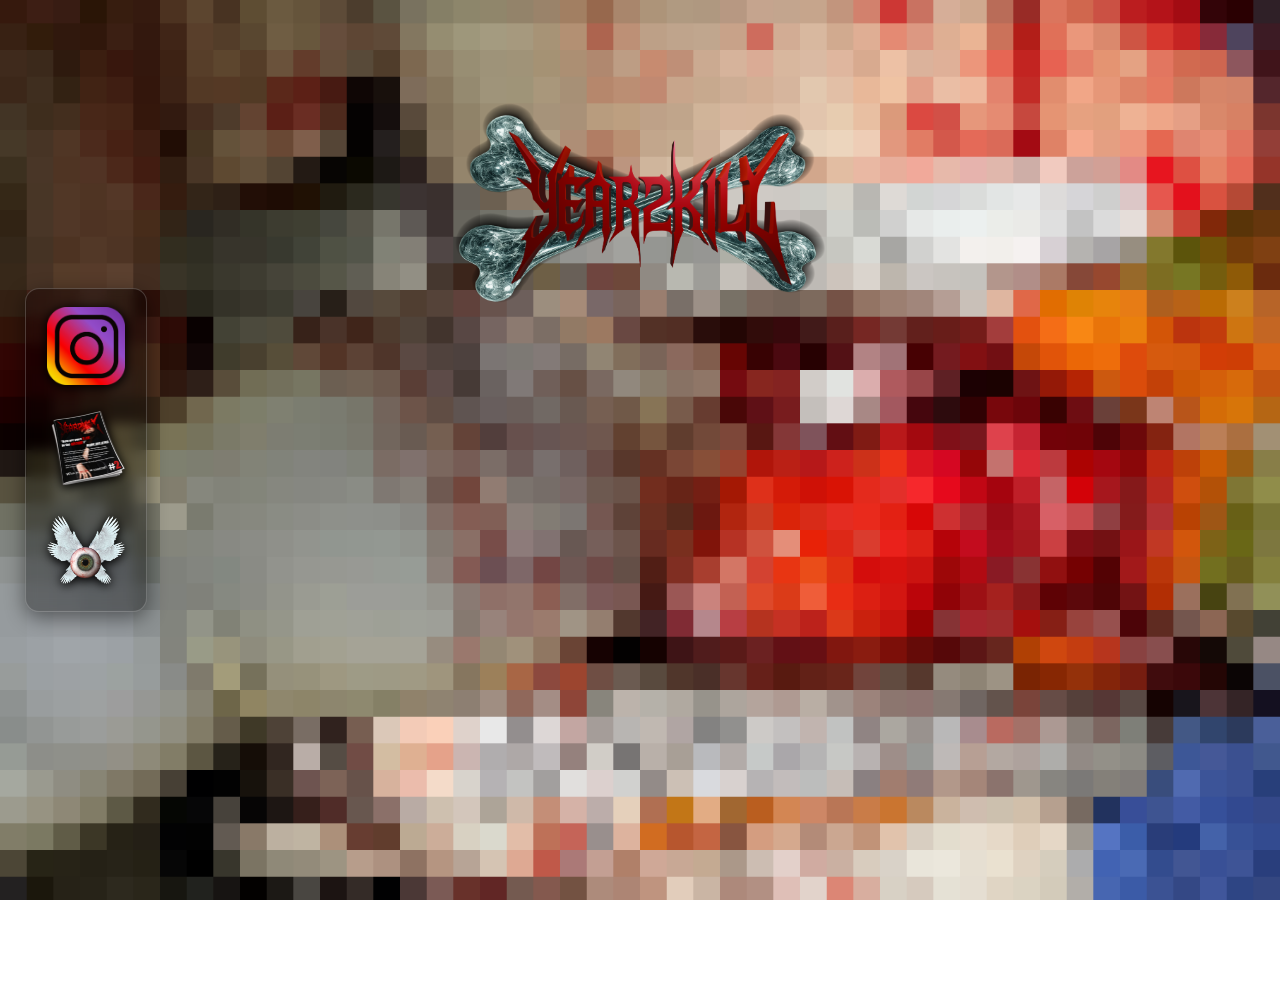
==== index.html @ 413114f6 "Update index.html code edits, forgot to capitalize :P" ====
<!DOCTYPE html>
<html lang="en">
<head>
<meta charset="UTF-8">
<title>YEAR2KILL</title>

<style>
  /* --- RESET / BASE --- */
  html, body {
    margin: 0;
    padding: 0;
    height: 100%;
  }

  body {
    background: url("Gore.png") no-repeat center center fixed;
    background-size: cover;
    overflow: hidden;
  }

  /* --- FLOATING LOGO --- */
  @keyframes float {
    0%   { transform: translateY(0px); }
    50%  { transform: translateY(-15px); }
    100% { transform: translateY(0px); }
  }

  .logo {
    width: 520px;
    max-width: 85%;
    height: auto;
    animation: float 3s ease-in-out infinite;
    cursor: pointer;
    display: block;
    margin: 0 auto;
  }

  /* --- MAIN LAYOUT --- */
  .container {
    height: 100%;
    display: flex;
    justify-content: center;
    padding-top: 10vh;
    text-align: center;
  }


  /* =====================================================
     SIDEBAR
     ===================================================== */

  .sidebar {
    position: fixed;

    /* POSITION */
    left: 25px;
    top: 50%;
    transform: translateY(-50%);

    /* SIZE / SPACING */
    width: 100px;
    padding: 18px 10px;

    /* TRANSPARENT PANEL */
    background: rgba(0, 0, 0, 0.35);

    /* GLASS EFFECT */
    backdrop-filter: blur(6px);
    -webkit-backdrop-filter: blur(6px);

    /* SIMPLE BORDER */
    border: 1px solid rgba(255, 255, 255, 0.20);

    /* SLIGHTLY ROUNDED */
    border-radius: 14px;

    /* SHADOW */
    box-shadow: 0 6px 20px rgba(0, 0, 0, 0.45);

    z-index: 10;
  }


  /* --- ICON CONTAINER --- */
  .nav {
    display: flex;
    flex-direction: column;
    align-items: center;
    gap: 20px;
  }


  /* --- ICONS --- */
  .nav a {
    display: block;
  }

  .nav a img {
    width: 78px;
    height: 78px;
    object-fit: contain;

    filter:
      drop-shadow(0 2px 4px rgba(0,0,0,0.85))
      drop-shadow(0 0 6px rgba(0,0,0,0.5));

    transition:
      transform 0.2s ease,
      filter 0.2s ease;
  }


  /* --- HOVER --- */
  .nav a img:hover {
    transform: scale(1.10);

    filter:
      drop-shadow(0 3px 6px rgba(0,0,0,0.9))
      drop-shadow(0 0 8px rgba(255,255,255,0.25));
  }


  /* --- MOBILE --- */
  @media (max-width: 700px) {

    .sidebar {
      left: 12px;
      width: 72px;
      padding: 12px 6px;
    }

    .nav {
      gap: 14px;
    }

    .nav a img {
      width: 58px;
      height: 58px;
    }

    .logo {
      width: 430px;
    }
  }

</style>
</head>


<body>

  <!-- LEFT SIDEBAR -->
  <div class="sidebar">

    <div class="nav">

      <a href="https://instagram.com/year2kill.chi">
        <img src="instagram.png" alt="Instagram">
      </a>

      <a href="http://year2kill.github.io/year2kill2026">
        <img src="Y2K2.png" alt="YEAR2KILL Archive">
      </a>

      <a href="sarafim.html">
        <img src="Sarafim.png" alt="SARAFIM">
      </a>

    </div>

  </div>


  <!-- MAIN PAGE -->
  <div class="container">

    <div>

      <!-- YEAR2KILL LOGO -->
      <a href="index3.html">
        <img
          src="y2k2026.png"
          alt="YEAR2KILL"
          class="logo"
        >
      </a>

    </div>

  </div>

</body>
</html>
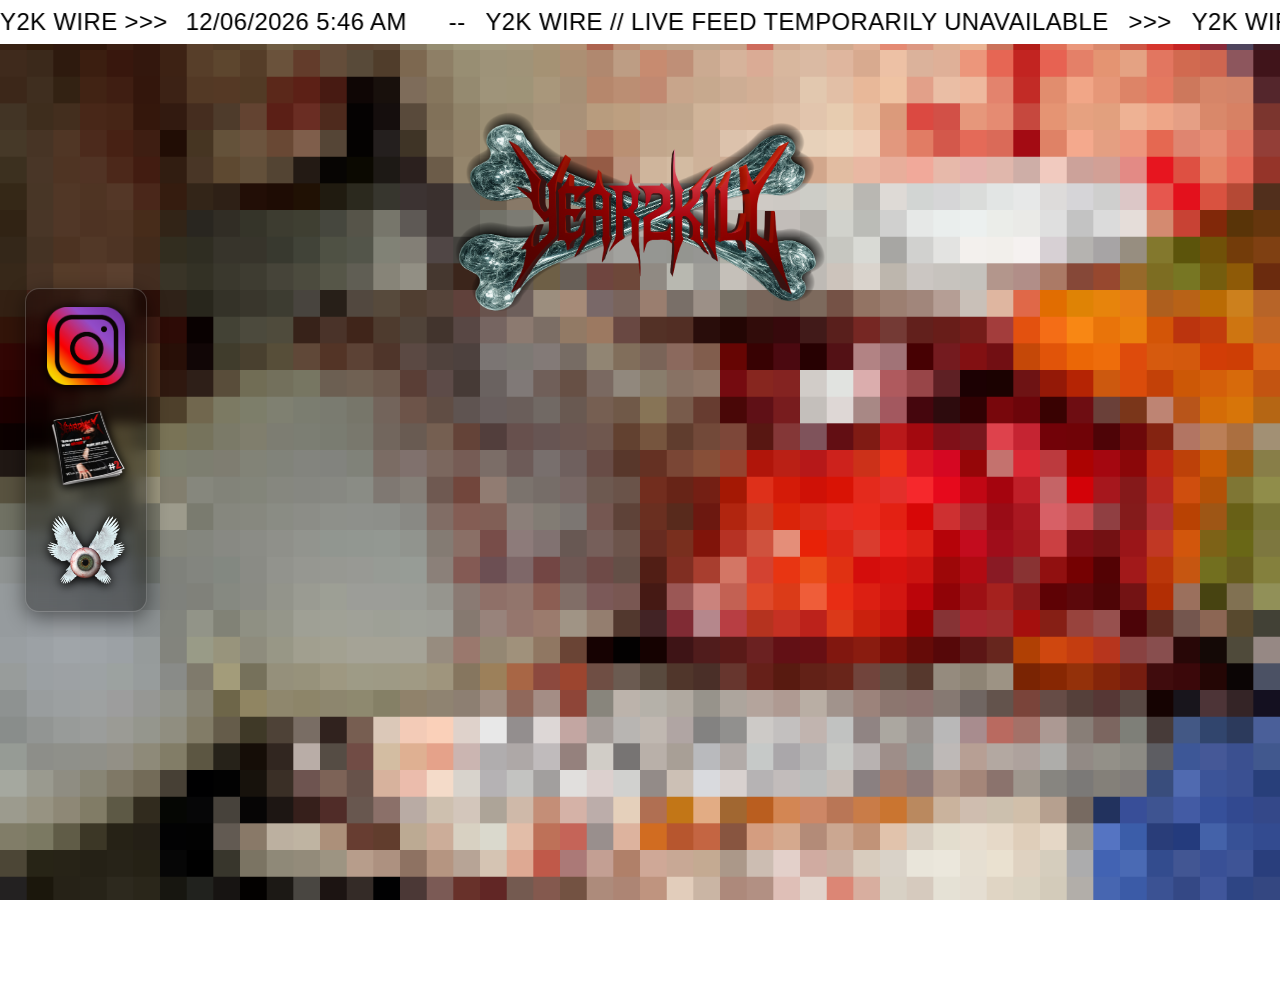
==== commit f6a5db05: "Integrate Y2K Wire into homepage" ====
--- a/index.html
+++ b/index.html
@@ -1,193 +1,20 @@
-<!DOCTYPE html>
-<html lang="en">
-<head>
-<meta charset="UTF-8">
-<title>YEAR2KILL</title>
-
-<style>
-  /* --- RESET / BASE --- */
-  html, body {
-    margin: 0;
-    padding: 0;
-    height: 100%;
-  }
-
-  body {
-    background: url("Gore.png") no-repeat center center fixed;
-    background-size: cover;
-    overflow: hidden;
-  }
-
-  /* --- FLOATING LOGO --- */
-  @keyframes float {
-    0%   { transform: translateY(0px); }
-    50%  { transform: translateY(-15px); }
-    100% { transform: translateY(0px); }
-  }
-
-  .logo {
-    width: 520px;
-    max-width: 85%;
-    height: auto;
-    animation: float 3s ease-in-out infinite;
-    cursor: pointer;
-    display: block;
-    margin: 0 auto;
-  }
-
-  /* --- MAIN LAYOUT --- */
-  .container {
-    height: 100%;
-    display: flex;
-    justify-content: center;
-    padding-top: 10vh;
-    text-align: center;
-  }
-
-
-  /* =====================================================
-     SIDEBAR
-     ===================================================== */
-
-  .sidebar {
-    position: fixed;
-
-    /* POSITION */
-    left: 25px;
-    top: 50%;
-    transform: translateY(-50%);
-
-    /* SIZE / SPACING */
-    width: 100px;
-    padding: 18px 10px;
-
-    /* TRANSPARENT PANEL */
-    background: rgba(0, 0, 0, 0.35);
-
-    /* GLASS EFFECT */
-    backdrop-filter: blur(6px);
-    -webkit-backdrop-filter: blur(6px);
-
-    /* SIMPLE BORDER */
-    border: 1px solid rgba(255, 255, 255, 0.20);
-
-    /* SLIGHTLY ROUNDED */
-    border-radius: 14px;
-
-    /* SHADOW */
-    box-shadow: 0 6px 20px rgba(0, 0, 0, 0.45);
-
-    z-index: 10;
-  }
-
-
-  /* --- ICON CONTAINER --- */
-  .nav {
-    display: flex;
-    flex-direction: column;
-    align-items: center;
-    gap: 20px;
-  }
-
-
-  /* --- ICONS --- */
-  .nav a {
-    display: block;
-  }
-
-  .nav a img {
-    width: 78px;
-    height: 78px;
-    object-fit: contain;
-
-    filter:
-      drop-shadow(0 2px 4px rgba(0,0,0,0.85))
-      drop-shadow(0 0 6px rgba(0,0,0,0.5));
-
-    transition:
-      transform 0.2s ease,
-      filter 0.2s ease;
-  }
-
-
-  /* --- HOVER --- */
-  .nav a img:hover {
-    transform: scale(1.10);
-
-    filter:
-      drop-shadow(0 3px 6px rgba(0,0,0,0.9))
-      drop-shadow(0 0 8px rgba(255,255,255,0.25));
-  }
-
-
-  /* --- MOBILE --- */
-  @media (max-width: 700px) {
-
-    .sidebar {
-      left: 12px;
-      width: 72px;
-      padding: 12px 6px;
-    }
-
-    .nav {
-      gap: 14px;
-    }
-
-    .nav a img {
-      width: 58px;
-      height: 58px;
-    }
-
-    .logo {
-      width: 430px;
-    }
-  }
-
-</style>
-</head>
-
-
-<body>
-
-  <!-- LEFT SIDEBAR -->
-  <div class="sidebar">
-
-    <div class="nav">
-
-      <a href="https://instagram.com/year2kill.chi">
-        <img src="instagram.png" alt="Instagram">
-      </a>
-
-      <a href="http://year2kill.github.io/year2kill2026">
-        <img src="Y2K2.png" alt="YEAR2KILL Archive">
-      </a>
-
-      <a href="sarafim.html">
-        <img src="Sarafim.png" alt="SARAFIM">
-      </a>
-
-    </div>
-
-  </div>
-
-
-  <!-- MAIN PAGE -->
-  <div class="container">
-
-    <div>
-
-      <!-- YEAR2KILL LOGO -->
-      <a href="index3.html">
-        <img
-          src="y2k2026.png"
-          alt="YEAR2KILL"
-          class="logo"
-        >
-      </a>
-
-    </div>
-
-  </div>
-
-</body>
-</html>
+<!DOCTYPE html>
+<html lang="en">
+<head>
+<meta charset="UTF-8">
+<meta name="viewport" content="width=device-width, initial-scale=1.0">
+<title>YEAR2KILL</title>
+<link rel="icon" type="image/png" href="Y2K2.png">
+<style>
+html,body{margin:0;padding:0;height:100%}body{background:url("Gore.png") no-repeat center center fixed;background-size:cover;overflow:hidden}.y2k-wire{position:fixed;top:0;left:0;width:100%;height:44px;background:#fff;overflow:hidden;white-space:nowrap;z-index:9999}.wire-track{height:100%;display:flex;align-items:center;width:max-content;will-change:transform;animation:wire-scroll 60s linear infinite}.wire-copy{display:inline-flex;align-items:center;flex-shrink:0}.wire-brand,.wire-time,.wire-story,.wire-separator{font-family:Impact,Haettenschweiler,"Arial Narrow Bold",sans-serif;font-size:24px;line-height:44px;color:#000;text-transform:uppercase;letter-spacing:.35px}.wire-brand{margin-right:18px}.wire-time{margin-right:22px}.wire-story{color:#000;text-decoration:none}.wire-story:hover,.wire-story:focus{text-decoration:underline}.wire-separator{margin:0 20px}@keyframes wire-scroll{from{transform:translateX(-50%)}to{transform:translateX(0)}}.y2k-wire:hover .wire-track{animation-play-state:paused}@keyframes float{0%{transform:translateY(0)}50%{transform:translateY(-15px)}100%{transform:translateY(0)}}.logo{width:520px;max-width:85%;height:auto;animation:float 3s ease-in-out infinite;cursor:pointer;display:block;margin:0 auto}.container{height:100%;display:flex;justify-content:center;padding-top:11vh;text-align:center}.sidebar{position:fixed;left:25px;top:50%;transform:translateY(-50%);width:100px;padding:18px 10px;background:rgba(0,0,0,.35);backdrop-filter:blur(6px);-webkit-backdrop-filter:blur(6px);border:1px solid rgba(255,255,255,.20);border-radius:14px;box-shadow:0 6px 20px rgba(0,0,0,.45);z-index:10}.nav{display:flex;flex-direction:column;align-items:center;gap:20px}.nav a{display:block}.nav a img{width:78px;height:78px;object-fit:contain;filter:drop-shadow(0 2px 4px rgba(0,0,0,.85)) drop-shadow(0 0 6px rgba(0,0,0,.5));transition:transform .2s ease,filter .2s ease}.nav a img:hover{transform:scale(1.10);filter:drop-shadow(0 3px 6px rgba(0,0,0,.9)) drop-shadow(0 0 8px rgba(255,255,255,.25))}@media(max-width:700px){.y2k-wire{height:38px}.wire-brand,.wire-time,.wire-story,.wire-separator{font-size:20px;line-height:38px}.wire-separator{margin:0 14px}.sidebar{left:12px;width:72px;padding:12px 6px}.nav{gap:14px}.nav a img{width:58px;height:58px}.logo{width:430px}}@media(prefers-reduced-motion:reduce){.wire-track,.logo{animation:none}}
+</style>
+</head>
+<body>
+<div class="y2k-wire" aria-label="Y2K Wire live news ticker"><div class="wire-track" id="wireTrack"></div></div>
+<div class="sidebar"><div class="nav"><a href="https://instagram.com/year2kill.chi" target="_blank" rel="noopener noreferrer"><img src="instagram.png" alt="Instagram"></a><a href="index.html"><img src="Y2K2.png" alt="YEAR2KILL Archive"></a><a href="sarafim.html"><img src="Sarafim.png" alt="SARAFIM"></a></div></div>
+<div class="container"><div><a href="index3.html"><img src="y2k2026.png" alt="YEAR2KILL" class="logo"></a></div></div>
+<script>
+const track=document.getElementById('wireTrack');let currentSignature='',pendingData=null;const OFFLINE={stories:[{headline:'Y2K WIRE // LIVE FEED TEMPORARILY UNAVAILABLE',url:'#',source:'YEAR2KILL'}]};function localDateTime(){const now=new Date();const date=new Intl.DateTimeFormat(undefined,{month:'2-digit',day:'2-digit',year:'numeric'}).format(now);const time=new Intl.DateTimeFormat(undefined,{hour:'numeric',minute:'2-digit'}).format(now);return `${date} ${time}`}function signature(data){return JSON.stringify((data.stories||[]).map(s=>[s.headline,s.url,s.published]))}function buildCopy(stories){const copy=document.createElement('div');copy.className='wire-copy';const brand=document.createElement('span');brand.className='wire-brand';brand.textContent='Y2K WIRE >>>';copy.appendChild(brand);const time=document.createElement('span');time.className='wire-time live-time';time.textContent=localDateTime();copy.appendChild(time);for(const story of stories){const sep=document.createElement('span');sep.className='wire-separator';sep.textContent='--';copy.appendChild(sep);const link=document.createElement('a');link.className='wire-story';link.textContent=story.headline;link.href=story.url||'#';if(story.url&&story.url!=='#'){link.target='_blank';link.rel='noopener noreferrer'}link.title=story.source||'Y2K WIRE';copy.appendChild(link)}const end=document.createElement('span');end.className='wire-separator';end.textContent='>>>';copy.appendChild(end);return copy}function updateClock(){document.querySelectorAll('.live-time').forEach(el=>el.textContent=localDateTime())}function adaptSpeed(){requestAnimationFrame(()=>{const copy=track.querySelector('.wire-copy');if(!copy)return;const pxPerSecond=window.innerWidth<=700?76:92;track.style.animationDuration=`${Math.max(40,copy.scrollWidth/pxPerSecond)}s`})}function render(data){const stories=(data.stories||[]).filter(s=>s&&s.headline).slice(0,100);if(!stories.length)stories.push(...OFFLINE.stories);track.replaceChildren(buildCopy(stories),buildCopy(stories));currentSignature=signature({stories});updateClock();adaptSpeed()}async function fetchWire(){const r=await fetch(`wire.json?v=${Date.now()}`,{cache:'no-store'});if(!r.ok)throw new Error(`wire.json ${r.status}`);return await r.json()}async function initialLoad(){try{render(await fetchWire())}catch(err){console.warn('Y2K WIRE:',err);render(OFFLINE)}}async function checkFreshFeed(){try{const data=await fetchWire();if(signature(data)!==currentSignature)pendingData=data}catch(err){console.warn('Y2K WIRE refresh:',err)}}track.addEventListener('animationiteration',()=>{if(pendingData){const next=pendingData;pendingData=null;render(next)}});window.addEventListener('resize',adaptSpeed);initialLoad();setInterval(updateClock,30000);setInterval(checkFreshFeed,10*60*1000);
+</script>
+</body>
+</html>
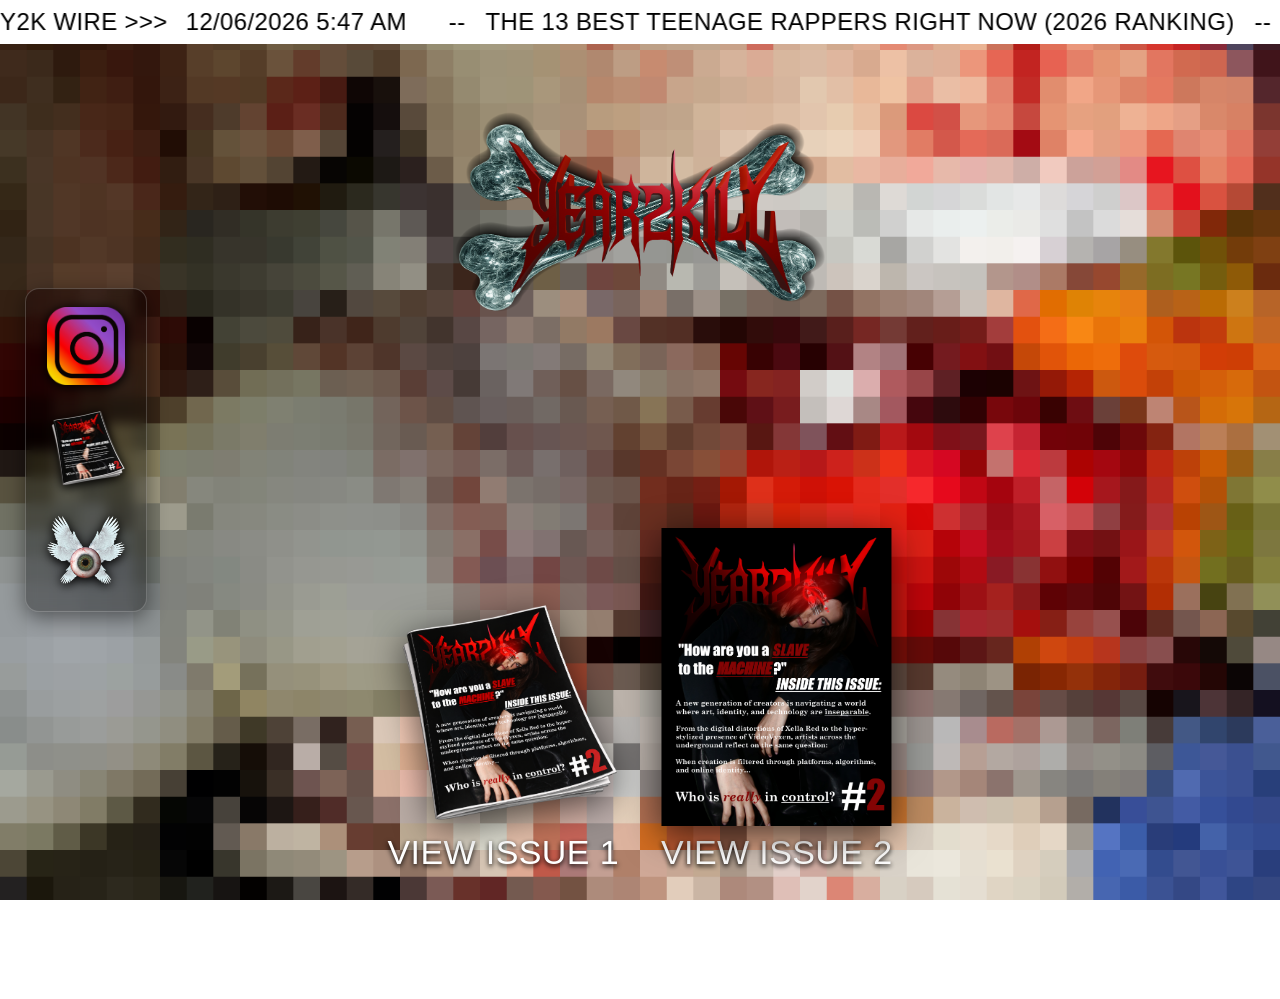
==== commit 58d489a2: "Add Issue 01 and Issue 02 previews without changing Y2K Wire" ====
--- a/index.html
+++ b/index.html
@@ -6,13 +6,17 @@
 <title>YEAR2KILL</title>
 <link rel="icon" type="image/png" href="Y2K2.png">
 <style>
-html,body{margin:0;padding:0;height:100%}body{background:url("Gore.png") no-repeat center center fixed;background-size:cover;overflow:hidden}.y2k-wire{position:fixed;top:0;left:0;width:100%;height:44px;background:#fff;overflow:hidden;white-space:nowrap;z-index:9999}.wire-track{height:100%;display:flex;align-items:center;width:max-content;will-change:transform;animation:wire-scroll 60s linear infinite}.wire-copy{display:inline-flex;align-items:center;flex-shrink:0}.wire-brand,.wire-time,.wire-story,.wire-separator{font-family:Impact,Haettenschweiler,"Arial Narrow Bold",sans-serif;font-size:24px;line-height:44px;color:#000;text-transform:uppercase;letter-spacing:.35px}.wire-brand{margin-right:18px}.wire-time{margin-right:22px}.wire-story{color:#000;text-decoration:none}.wire-story:hover,.wire-story:focus{text-decoration:underline}.wire-separator{margin:0 20px}@keyframes wire-scroll{from{transform:translateX(-50%)}to{transform:translateX(0)}}.y2k-wire:hover .wire-track{animation-play-state:paused}@keyframes float{0%{transform:translateY(0)}50%{transform:translateY(-15px)}100%{transform:translateY(0)}}.logo{width:520px;max-width:85%;height:auto;animation:float 3s ease-in-out infinite;cursor:pointer;display:block;margin:0 auto}.container{height:100%;display:flex;justify-content:center;padding-top:11vh;text-align:center}.sidebar{position:fixed;left:25px;top:50%;transform:translateY(-50%);width:100px;padding:18px 10px;background:rgba(0,0,0,.35);backdrop-filter:blur(6px);-webkit-backdrop-filter:blur(6px);border:1px solid rgba(255,255,255,.20);border-radius:14px;box-shadow:0 6px 20px rgba(0,0,0,.45);z-index:10}.nav{display:flex;flex-direction:column;align-items:center;gap:20px}.nav a{display:block}.nav a img{width:78px;height:78px;object-fit:contain;filter:drop-shadow(0 2px 4px rgba(0,0,0,.85)) drop-shadow(0 0 6px rgba(0,0,0,.5));transition:transform .2s ease,filter .2s ease}.nav a img:hover{transform:scale(1.10);filter:drop-shadow(0 3px 6px rgba(0,0,0,.9)) drop-shadow(0 0 8px rgba(255,255,255,.25))}@media(max-width:700px){.y2k-wire{height:38px}.wire-brand,.wire-time,.wire-story,.wire-separator{font-size:20px;line-height:38px}.wire-separator{margin:0 14px}.sidebar{left:12px;width:72px;padding:12px 6px}.nav{gap:14px}.nav a img{width:58px;height:58px}.logo{width:430px}}@media(prefers-reduced-motion:reduce){.wire-track,.logo{animation:none}}
+html,body{margin:0;padding:0;height:100%}body{background:url("Gore.png") no-repeat center center fixed;background-size:cover;overflow:hidden}.y2k-wire{position:fixed;top:0;left:0;width:100%;height:44px;background:#fff;overflow:hidden;white-space:nowrap;z-index:9999}.wire-track{height:100%;display:flex;align-items:center;width:max-content;will-change:transform;animation:wire-scroll 60s linear infinite}.wire-copy{display:inline-flex;align-items:center;flex-shrink:0}.wire-brand,.wire-time,.wire-story,.wire-separator{font-family:Impact,Haettenschweiler,"Arial Narrow Bold",sans-serif;font-size:24px;line-height:44px;color:#000;text-transform:uppercase;letter-spacing:.35px}.wire-brand{margin-right:18px}.wire-time{margin-right:22px}.wire-story{color:#000;text-decoration:none}.wire-story:hover,.wire-story:focus{text-decoration:underline}.wire-separator{margin:0 20px}@keyframes wire-scroll{from{transform:translateX(-50%)}to{transform:translateX(0)}}.y2k-wire:hover .wire-track{animation-play-state:paused}@keyframes float{0%{transform:translateY(0)}50%{transform:translateY(-15px)}100%{transform:translateY(0)}}.logo{width:520px;max-width:85%;height:auto;animation:float 3s ease-in-out infinite;cursor:pointer;display:block;margin:0 auto}.container{height:100%;display:flex;justify-content:center;padding-top:11vh;text-align:center}.sidebar{position:fixed;left:25px;top:50%;transform:translateY(-50%);width:100px;padding:18px 10px;background:rgba(0,0,0,.35);backdrop-filter:blur(6px);-webkit-backdrop-filter:blur(6px);border:1px solid rgba(255,255,255,.20);border-radius:14px;box-shadow:0 6px 20px rgba(0,0,0,.45);z-index:10}.nav{display:flex;flex-direction:column;align-items:center;gap:20px}.nav a{display:block}.nav a img{width:78px;height:78px;object-fit:contain;filter:drop-shadow(0 2px 4px rgba(0,0,0,.85)) drop-shadow(0 0 6px rgba(0,0,0,.5));transition:transform .2s ease,filter .2s ease}.nav a img:hover{transform:scale(1.10);filter:drop-shadow(0 3px 6px rgba(0,0,0,.9)) drop-shadow(0 0 8px rgba(255,255,255,.25))}.issue-shelf{position:fixed;left:50%;bottom:3.5vh;transform:translateX(-50%);display:flex;align-items:flex-end;justify-content:center;gap:42px;z-index:8}.issue-card{display:flex;flex-direction:column;align-items:center;text-decoration:none}.issue-card img{display:block;width:min(230px,22vw);max-height:42vh;object-fit:contain;filter:drop-shadow(0 8px 18px rgba(0,0,0,.65));transition:transform .18s ease,filter .18s ease}.issue-card span{margin-top:9px;font-family:Impact,Haettenschweiler,"Arial Narrow Bold",sans-serif;font-size:34px;line-height:1;color:#fff;text-transform:uppercase;letter-spacing:.4px;text-shadow:0 2px 5px #000}.issue-card:hover img,.issue-card:focus img{transform:translateY(-4px) scale(1.02);filter:drop-shadow(0 12px 24px rgba(0,0,0,.8))}.issue-card:hover span,.issue-card:focus span{text-decoration:underline}@media(max-width:700px){.y2k-wire{height:38px}.wire-brand,.wire-time,.wire-story,.wire-separator{font-size:20px;line-height:38px}.wire-separator{margin:0 14px}.sidebar{left:12px;width:72px;padding:12px 6px}.nav{gap:14px}.nav a img{width:58px;height:58px}.logo{width:430px}.issue-shelf{bottom:3vh;gap:18px;left:56%}.issue-card img{width:min(170px,34vw);max-height:37vh}.issue-card span{font-size:23px;margin-top:7px}}@media(prefers-reduced-motion:reduce){.wire-track,.logo{animation:none}}
 </style>
 </head>
 <body>
 <div class="y2k-wire" aria-label="Y2K Wire live news ticker"><div class="wire-track" id="wireTrack"></div></div>
 <div class="sidebar"><div class="nav"><a href="https://instagram.com/year2kill.chi" target="_blank" rel="noopener noreferrer"><img src="instagram.png" alt="Instagram"></a><a href="index.html"><img src="Y2K2.png" alt="YEAR2KILL Archive"></a><a href="sarafim.html"><img src="Sarafim.png" alt="SARAFIM"></a></div></div>
 <div class="container"><div><a href="index3.html"><img src="y2k2026.png" alt="YEAR2KILL" class="logo"></a></div></div>
+<div class="issue-shelf" aria-label="YEAR2KILL issues">
+  <a class="issue-card" href="issue-01/"><img src="Y2K2.png" alt="YEAR2KILL Issue 1 cover"><span>VIEW ISSUE 1</span></a>
+  <a class="issue-card" href="issue-02/"><img src="Y2K Issue 2 Cover.png" alt="YEAR2KILL Issue 2 cover"><span>VIEW ISSUE 2</span></a>
+</div>
 <script>
 const track=document.getElementById('wireTrack');let currentSignature='',pendingData=null;const OFFLINE={stories:[{headline:'Y2K WIRE // LIVE FEED TEMPORARILY UNAVAILABLE',url:'#',source:'YEAR2KILL'}]};function localDateTime(){const now=new Date();const date=new Intl.DateTimeFormat(undefined,{month:'2-digit',day:'2-digit',year:'numeric'}).format(now);const time=new Intl.DateTimeFormat(undefined,{hour:'numeric',minute:'2-digit'}).format(now);return `${date} ${time}`}function signature(data){return JSON.stringify((data.stories||[]).map(s=>[s.headline,s.url,s.published]))}function buildCopy(stories){const copy=document.createElement('div');copy.className='wire-copy';const brand=document.createElement('span');brand.className='wire-brand';brand.textContent='Y2K WIRE >>>';copy.appendChild(brand);const time=document.createElement('span');time.className='wire-time live-time';time.textContent=localDateTime();copy.appendChild(time);for(const story of stories){const sep=document.createElement('span');sep.className='wire-separator';sep.textContent='--';copy.appendChild(sep);const link=document.createElement('a');link.className='wire-story';link.textContent=story.headline;link.href=story.url||'#';if(story.url&&story.url!=='#'){link.target='_blank';link.rel='noopener noreferrer'}link.title=story.source||'Y2K WIRE';copy.appendChild(link)}const end=document.createElement('span');end.className='wire-separator';end.textContent='>>>';copy.appendChild(end);return copy}function updateClock(){document.querySelectorAll('.live-time').forEach(el=>el.textContent=localDateTime())}function adaptSpeed(){requestAnimationFrame(()=>{const copy=track.querySelector('.wire-copy');if(!copy)return;const pxPerSecond=window.innerWidth<=700?76:92;track.style.animationDuration=`${Math.max(40,copy.scrollWidth/pxPerSecond)}s`})}function render(data){const stories=(data.stories||[]).filter(s=>s&&s.headline).slice(0,100);if(!stories.length)stories.push(...OFFLINE.stories);track.replaceChildren(buildCopy(stories),buildCopy(stories));currentSignature=signature({stories});updateClock();adaptSpeed()}async function fetchWire(){const r=await fetch(`wire.json?v=${Date.now()}`,{cache:'no-store'});if(!r.ok)throw new Error(`wire.json ${r.status}`);return await r.json()}async function initialLoad(){try{render(await fetchWire())}catch(err){console.warn('Y2K WIRE:',err);render(OFFLINE)}}async function checkFreshFeed(){try{const data=await fetchWire();if(signature(data)!==currentSignature)pendingData=data}catch(err){console.warn('Y2K WIRE refresh:',err)}}track.addEventListener('animationiteration',()=>{if(pendingData){const next=pendingData;pendingData=null;render(next)}});window.addEventListener('resize',adaptSpeed);initialLoad();setInterval(updateClock,30000);setInterval(checkFreshFeed,10*60*1000);
 </script>
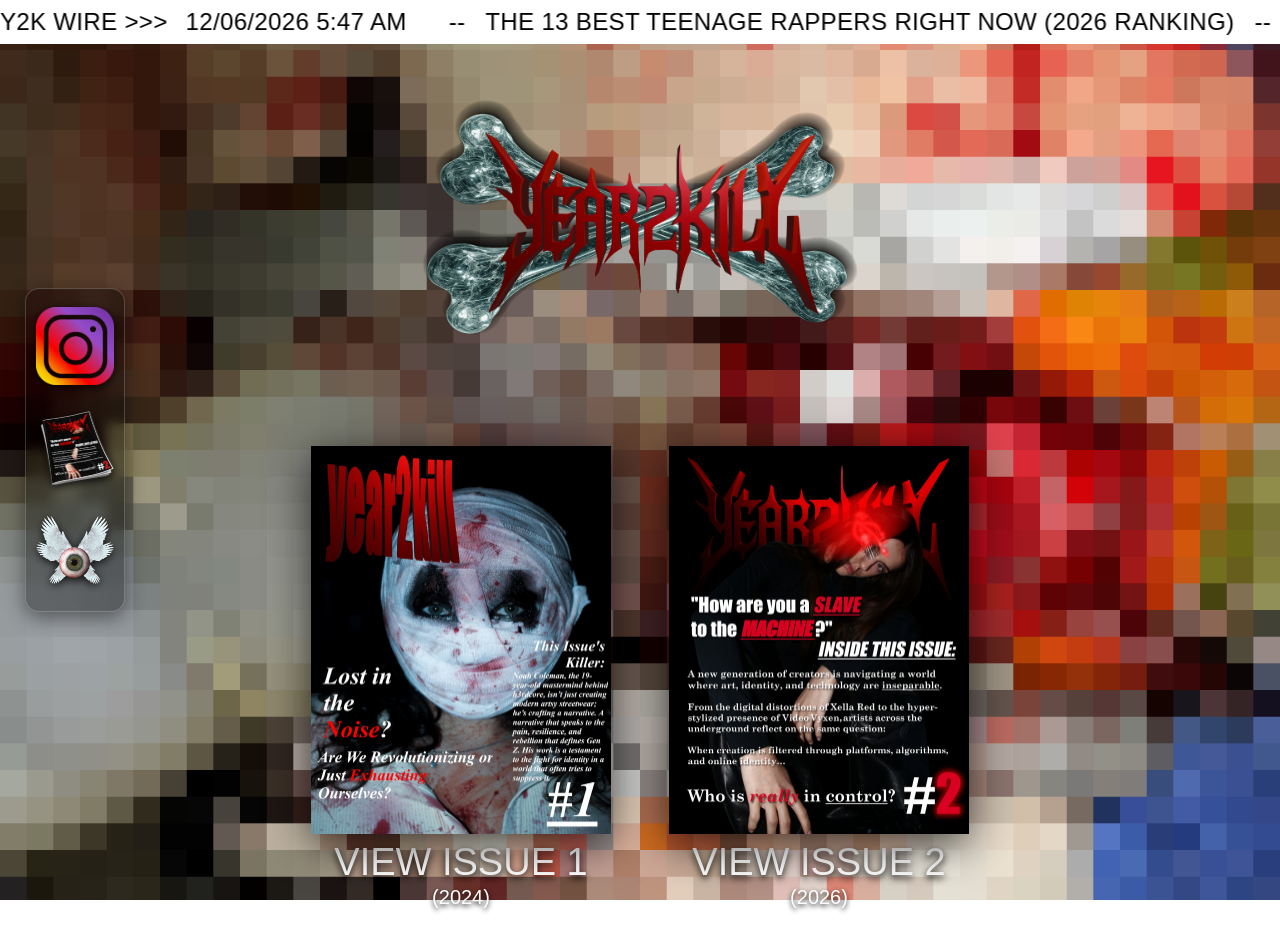
==== commit 10c3c0ef: "Publish YEAR2KILL zine readers to homepage" ====
--- a/index.html
+++ b/index.html
@@ -2,23 +2,67 @@
 <html lang="en">
 <head>
 <meta charset="UTF-8">
-<meta name="viewport" content="width=device-width, initial-scale=1.0">
+<meta name="viewport" content="width=device-width,initial-scale=1,viewport-fit=cover">
 <title>YEAR2KILL</title>
 <link rel="icon" type="image/png" href="Y2K2.png">
 <style>
-html,body{margin:0;padding:0;height:100%}body{background:url("Gore.png") no-repeat center center fixed;background-size:cover;overflow:hidden}.y2k-wire{position:fixed;top:0;left:0;width:100%;height:44px;background:#fff;overflow:hidden;white-space:nowrap;z-index:9999}.wire-track{height:100%;display:flex;align-items:center;width:max-content;will-change:transform;animation:wire-scroll 60s linear infinite}.wire-copy{display:inline-flex;align-items:center;flex-shrink:0}.wire-brand,.wire-time,.wire-story,.wire-separator{font-family:Impact,Haettenschweiler,"Arial Narrow Bold",sans-serif;font-size:24px;line-height:44px;color:#000;text-transform:uppercase;letter-spacing:.35px}.wire-brand{margin-right:18px}.wire-time{margin-right:22px}.wire-story{color:#000;text-decoration:none}.wire-story:hover,.wire-story:focus{text-decoration:underline}.wire-separator{margin:0 20px}@keyframes wire-scroll{from{transform:translateX(-50%)}to{transform:translateX(0)}}.y2k-wire:hover .wire-track{animation-play-state:paused}@keyframes float{0%{transform:translateY(0)}50%{transform:translateY(-15px)}100%{transform:translateY(0)}}.logo{width:520px;max-width:85%;height:auto;animation:float 3s ease-in-out infinite;cursor:pointer;display:block;margin:0 auto}.container{height:100%;display:flex;justify-content:center;padding-top:11vh;text-align:center}.sidebar{position:fixed;left:25px;top:50%;transform:translateY(-50%);width:100px;padding:18px 10px;background:rgba(0,0,0,.35);backdrop-filter:blur(6px);-webkit-backdrop-filter:blur(6px);border:1px solid rgba(255,255,255,.20);border-radius:14px;box-shadow:0 6px 20px rgba(0,0,0,.45);z-index:10}.nav{display:flex;flex-direction:column;align-items:center;gap:20px}.nav a{display:block}.nav a img{width:78px;height:78px;object-fit:contain;filter:drop-shadow(0 2px 4px rgba(0,0,0,.85)) drop-shadow(0 0 6px rgba(0,0,0,.5));transition:transform .2s ease,filter .2s ease}.nav a img:hover{transform:scale(1.10);filter:drop-shadow(0 3px 6px rgba(0,0,0,.9)) drop-shadow(0 0 8px rgba(255,255,255,.25))}.issue-shelf{position:fixed;left:50%;bottom:3.5vh;transform:translateX(-50%);display:flex;align-items:flex-end;justify-content:center;gap:42px;z-index:8}.issue-card{display:flex;flex-direction:column;align-items:center;text-decoration:none}.issue-card img{display:block;width:min(230px,22vw);max-height:42vh;object-fit:contain;filter:drop-shadow(0 8px 18px rgba(0,0,0,.65));transition:transform .18s ease,filter .18s ease}.issue-card span{margin-top:9px;font-family:Impact,Haettenschweiler,"Arial Narrow Bold",sans-serif;font-size:34px;line-height:1;color:#fff;text-transform:uppercase;letter-spacing:.4px;text-shadow:0 2px 5px #000}.issue-card:hover img,.issue-card:focus img{transform:translateY(-4px) scale(1.02);filter:drop-shadow(0 12px 24px rgba(0,0,0,.8))}.issue-card:hover span,.issue-card:focus span{text-decoration:underline}@media(max-width:700px){.y2k-wire{height:38px}.wire-brand,.wire-time,.wire-story,.wire-separator{font-size:20px;line-height:38px}.wire-separator{margin:0 14px}.sidebar{left:12px;width:72px;padding:12px 6px}.nav{gap:14px}.nav a img{width:58px;height:58px}.logo{width:430px}.issue-shelf{bottom:3vh;gap:18px;left:56%}.issue-card img{width:min(170px,34vw);max-height:37vh}.issue-card span{font-size:23px;margin-top:7px}}@media(prefers-reduced-motion:reduce){.wire-track,.logo{animation:none}}
+*{box-sizing:border-box}html,body{margin:0;min-height:100%;font-family:Arial,Helvetica,sans-serif}body{background:url("Gore.png") no-repeat center center fixed;background-size:cover;min-height:100dvh;overflow:hidden}.y2k-wire{position:fixed;top:0;left:0;width:100%;height:44px;background:#fff;overflow:hidden;white-space:nowrap;z-index:50}.wire-track{height:100%;display:flex;align-items:center;width:max-content;will-change:transform;animation:wire-scroll 60s linear infinite}.wire-copy{display:inline-flex;align-items:center;flex-shrink:0}.wire-brand,.wire-time,.wire-story,.wire-separator{font-family:Impact,Haettenschweiler,"Arial Narrow Bold",sans-serif;font-size:24px;line-height:44px;color:#000;text-transform:uppercase;letter-spacing:.35px}.wire-brand{margin-right:18px}.wire-time{margin-right:22px}.wire-story{color:#000;text-decoration:none}.wire-story:hover{text-decoration:underline}.wire-separator{margin:0 20px}@keyframes wire-scroll{from{transform:translateX(-50%)}to{transform:translateX(0)}}.y2k-wire:hover .wire-track{animation-play-state:paused}@keyframes float{0%,100%{transform:translateY(0)}50%{transform:translateY(-15px)}}.home{min-height:100dvh;padding-top:66px;display:flex;flex-direction:column;align-items:center}.logo-wrap{height:210px;display:flex;align-items:flex-start;justify-content:center;padding-top:18px}.logo{width:520px;max-width:80vw;height:auto;animation:float 3s ease-in-out infinite;display:block;margin:0 auto}.sidebar{position:fixed;left:25px;top:50%;transform:translateY(-50%);width:100px;padding:18px 10px;background:rgba(0,0,0,.35);backdrop-filter:blur(6px);-webkit-backdrop-filter:blur(6px);border:1px solid rgba(255,255,255,.20);border-radius:14px;box-shadow:0 6px 20px rgba(0,0,0,.45);z-index:20}.nav{display:flex;flex-direction:column;align-items:center;gap:20px}.nav img{width:78px;height:78px;object-fit:contain;filter:drop-shadow(0 2px 4px rgba(0,0,0,.85));transition:.2s transform ease}.nav img:hover{transform:scale(1.08)}.issue-shelf{display:flex;justify-content:center;align-items:flex-start;gap:58px;margin-top:170px;padding:0 130px 28px}.issue-card{border:0;background:none;padding:0;color:#fff;display:flex;flex-direction:column;align-items:center;cursor:pointer;text-decoration:none}.issue-card img{width:min(300px,25vw);max-height:46vh;object-fit:contain;display:block;filter:drop-shadow(0 10px 22px rgba(0,0,0,.72));transition:.18s transform ease,.18s filter ease}.issue-card:hover img,.issue-card:focus-visible img{transform:translateY(-4px) scale(1.015);filter:drop-shadow(0 14px 28px rgba(0,0,0,.84))}.issue-title{margin-top:10px;font-family:Impact,Haettenschweiler,"Arial Narrow Bold",sans-serif;font-size:38px;line-height:.95;text-shadow:0 3px 7px #000}.issue-year{margin-top:6px;font-family:Impact,Haettenschweiler,"Arial Narrow Bold",sans-serif;font-size:20px;text-shadow:0 2px 5px #000}
+.reader-modal{position:fixed;inset:0;z-index:100;display:none;align-items:center;justify-content:center;background:rgba(0,0,0,.75);opacity:0;transition:opacity 180ms ease}.reader-modal.open{display:flex}.reader-modal.visible{opacity:1}.reader-ui{width:100%;height:100%;display:grid;grid-template-rows:52px minmax(0,1fr) 58px;position:relative}.reader-top{display:flex;align-items:center;justify-content:flex-end;padding:6px 14px}.close-btn{width:44px;height:44px;border:0;background:rgba(0,0,0,.28);color:#fff;font:36px/1 Arial;cursor:pointer;border-radius:50%}.reader-stage{display:flex;align-items:center;justify-content:center;min-height:0;padding:4px 18px}.pages{display:flex;justify-content:center;align-items:center;max-width:94vw;max-height:calc(100dvh - 122px);filter:drop-shadow(0 18px 32px rgba(0,0,0,.58));transition:opacity 190ms ease,transform 190ms ease}.pages.changing{opacity:0;transform:translateX(var(--shift,0))}.page-wrap{position:relative;display:flex;align-items:center;justify-content:center;background:#111;overflow:hidden;line-height:0;isolation:isolate}.page-wrap.hidden{display:none}.page{display:block;background:transparent!important;border:0!important;outline:0!important;box-shadow:none!important;object-fit:contain;height:min(78dvh,calc(47vw * 11 / 8.5));width:auto;max-width:47vw;aspect-ratio:8.5/11;transform:translateZ(0)}.page.right{border:0!important}.page-error{position:absolute;inset:0;display:none;align-items:center;justify-content:center;text-align:center;padding:24px;background:#111;color:#fff;font:700 13px/1.4 Arial;letter-spacing:.8px}.page-wrap.error .page{visibility:hidden}.page-wrap.error .page-error{display:flex}.reader-controls{display:flex;justify-content:center;align-items:center;gap:10px;color:#fff;padding:0 12px}.reader-controls button{border:1px solid rgba(255,255,255,.35);background:rgba(0,0,0,.38);color:#fff;padding:9px 14px;cursor:pointer;font-weight:700}.reader-controls button:disabled{opacity:.35;cursor:default}.counter{min-width:110px;text-align:center;font:700 11px Arial;letter-spacing:1.1px}body.reader-open{overflow:hidden}body.reader-open .wire-track,body.reader-open .logo{animation-play-state:paused}
+@media(max-width:700px){body{overflow:auto;background-attachment:scroll}.y2k-wire{height:38px}.wire-brand,.wire-time,.wire-story,.wire-separator{font-size:20px;line-height:38px}.wire-separator{margin:0 14px}.home{padding-top:52px;min-height:100dvh}.logo-wrap{height:138px;padding-top:10px}.logo{width:300px;max-width:72vw}.issue-shelf{width:100%;display:grid;grid-template-columns:minmax(0,1fr) minmax(0,1fr);gap:12px;padding:0 12px;margin-top:32px;align-items:start}.issue-card{min-width:0;width:100%}.issue-card img{width:100%;max-width:100%;max-height:none}.issue-title{font-size:clamp(17px,5vw,22px);margin-top:8px;white-space:nowrap}.issue-year{font-size:13px;margin-top:3px}.sidebar{position:relative;left:auto;top:auto;transform:none;width:auto;padding:8px 12px;margin:22px auto 26px;border-radius:12px}.nav{flex-direction:row;gap:18px}.nav img{width:52px;height:52px}.reader-ui{grid-template-rows:48px minmax(0,1fr) 56px}.reader-stage{padding:0 12px}.pages{max-width:100%;max-height:calc(100dvh - 108px)}.page-wrap.right-wrap{display:none!important}.page{height:auto;width:min(calc(100vw - 24px),calc((100dvh - 118px)*8.5/11));max-width:none;max-height:calc(100dvh - 118px)}.close-btn{width:42px;height:42px;font-size:32px}.reader-controls button{padding:9px 12px}.counter{min-width:82px}.reader-controls #fullBtn{display:none}}
+@media(prefers-reduced-motion:reduce){.wire-track,.logo,.reader-modal,.pages{animation:none;transition:none}}
 </style>
 </head>
 <body>
 <div class="y2k-wire" aria-label="Y2K Wire live news ticker"><div class="wire-track" id="wireTrack"></div></div>
-<div class="sidebar"><div class="nav"><a href="https://instagram.com/year2kill.chi" target="_blank" rel="noopener noreferrer"><img src="instagram.png" alt="Instagram"></a><a href="index.html"><img src="Y2K2.png" alt="YEAR2KILL Archive"></a><a href="sarafim.html"><img src="Sarafim.png" alt="SARAFIM"></a></div></div>
-<div class="container"><div><a href="index3.html"><img src="y2k2026.png" alt="YEAR2KILL" class="logo"></a></div></div>
-<div class="issue-shelf" aria-label="YEAR2KILL issues">
-  <a class="issue-card" href="issue-01/"><img src="Y2K2.png" alt="YEAR2KILL Issue 1 cover"><span>VIEW ISSUE 1</span></a>
-  <a class="issue-card" href="issue-02/"><img src="Y2K Issue 2 Cover.png" alt="YEAR2KILL Issue 2 cover"><span>VIEW ISSUE 2</span></a>
+<main class="home">
+  <div class="logo-wrap"><a href="index3.html"><img class="logo" src="y2k2026.png" alt="YEAR2KILL"></a></div>
+  <section class="issue-shelf" aria-label="YEAR2KILL issues">
+    <button class="issue-card" data-issue="1"><img src="issue1-cover-web.jpg" alt="YEAR2KILL Issue 1"><span class="issue-title">VIEW ISSUE 1</span><span class="issue-year">(2024)</span></button>
+    <button class="issue-card" data-issue="2"><img src="issue2-cover-web.jpg" alt="YEAR2KILL Issue 2"><span class="issue-title">VIEW ISSUE 2</span><span class="issue-year">(2026)</span></button>
+  </section>
+  <div class="sidebar"><div class="nav"><a href="https://instagram.com/year2kill.chi" target="_blank" rel="noopener noreferrer"><img src="instagram.png" alt="Instagram"></a><a href="index.html"><img src="Y2K2.png" alt="YEAR2KILL Archive"></a><a href="sarafim.html"><img src="Sarafim.png" alt="Sarafim"></a></div></div>
+</main>
+<div class="reader-modal" id="readerModal" aria-hidden="true" role="dialog" aria-modal="true" aria-label="YEAR2KILL zine reader">
+  <div class="reader-ui">
+    <div class="reader-top"><button class="close-btn" id="closeReader" aria-label="Close reader">×</button></div>
+    <div class="reader-stage" id="readerStage">
+      <div class="pages" id="pages">
+        <div class="page-wrap left-wrap" id="leftWrap"><img class="page left" id="leftPage" alt="YEAR2KILL page"><div class="page-error">PAGE FAILED TO LOAD.</div></div>
+        <div class="page-wrap right-wrap" id="rightWrap"><img class="page right" id="rightPage" alt="YEAR2KILL page"><div class="page-error">PAGE FAILED TO LOAD.</div></div>
+      </div>
+    </div>
+    <div class="reader-controls"><button id="prevBtn" aria-label="Previous page">←</button><span class="counter" id="counter"></span><button id="nextBtn" aria-label="Next page">→</button><button id="fullBtn">FULLSCREEN</button></div>
+  </div>
 </div>
 <script>
-const track=document.getElementById('wireTrack');let currentSignature='',pendingData=null;const OFFLINE={stories:[{headline:'Y2K WIRE // LIVE FEED TEMPORARILY UNAVAILABLE',url:'#',source:'YEAR2KILL'}]};function localDateTime(){const now=new Date();const date=new Intl.DateTimeFormat(undefined,{month:'2-digit',day:'2-digit',year:'numeric'}).format(now);const time=new Intl.DateTimeFormat(undefined,{hour:'numeric',minute:'2-digit'}).format(now);return `${date} ${time}`}function signature(data){return JSON.stringify((data.stories||[]).map(s=>[s.headline,s.url,s.published]))}function buildCopy(stories){const copy=document.createElement('div');copy.className='wire-copy';const brand=document.createElement('span');brand.className='wire-brand';brand.textContent='Y2K WIRE >>>';copy.appendChild(brand);const time=document.createElement('span');time.className='wire-time live-time';time.textContent=localDateTime();copy.appendChild(time);for(const story of stories){const sep=document.createElement('span');sep.className='wire-separator';sep.textContent='--';copy.appendChild(sep);const link=document.createElement('a');link.className='wire-story';link.textContent=story.headline;link.href=story.url||'#';if(story.url&&story.url!=='#'){link.target='_blank';link.rel='noopener noreferrer'}link.title=story.source||'Y2K WIRE';copy.appendChild(link)}const end=document.createElement('span');end.className='wire-separator';end.textContent='>>>';copy.appendChild(end);return copy}function updateClock(){document.querySelectorAll('.live-time').forEach(el=>el.textContent=localDateTime())}function adaptSpeed(){requestAnimationFrame(()=>{const copy=track.querySelector('.wire-copy');if(!copy)return;const pxPerSecond=window.innerWidth<=700?76:92;track.style.animationDuration=`${Math.max(40,copy.scrollWidth/pxPerSecond)}s`})}function render(data){const stories=(data.stories||[]).filter(s=>s&&s.headline).slice(0,100);if(!stories.length)stories.push(...OFFLINE.stories);track.replaceChildren(buildCopy(stories),buildCopy(stories));currentSignature=signature({stories});updateClock();adaptSpeed()}async function fetchWire(){const r=await fetch(`wire.json?v=${Date.now()}`,{cache:'no-store'});if(!r.ok)throw new Error(`wire.json ${r.status}`);return await r.json()}async function initialLoad(){try{render(await fetchWire())}catch(err){console.warn('Y2K WIRE:',err);render(OFFLINE)}}async function checkFreshFeed(){try{const data=await fetchWire();if(signature(data)!==currentSignature)pendingData=data}catch(err){console.warn('Y2K WIRE refresh:',err)}}track.addEventListener('animationiteration',()=>{if(pendingData){const next=pendingData;pendingData=null;render(next)}});window.addEventListener('resize',adaptSpeed);initialLoad();setInterval(updateClock,30000);setInterval(checkFreshFeed,10*60*1000);
+const track=document.getElementById('wireTrack');
+const OFFLINE={stories:[{headline:'Y2K WIRE // LIVE FEED TEMPORARILY UNAVAILABLE',url:'#',source:'YEAR2KILL'}]};
+function localDateTime(){const n=new Date(),d=new Intl.DateTimeFormat(undefined,{month:'2-digit',day:'2-digit',year:'numeric'}).format(n),t=new Intl.DateTimeFormat(undefined,{hour:'numeric',minute:'2-digit'}).format(n);return `${d} ${t}`}
+function buildCopy(stories){const c=document.createElement('div');c.className='wire-copy';const b=document.createElement('span');b.className='wire-brand';b.textContent='Y2K WIRE >>>';c.appendChild(b);const tm=document.createElement('span');tm.className='wire-time live-time';tm.textContent=localDateTime();c.appendChild(tm);for(const s of stories){const sep=document.createElement('span');sep.className='wire-separator';sep.textContent='--';c.appendChild(sep);const a=document.createElement('a');a.className='wire-story';a.textContent=s.headline;a.href=s.url||'#';if(s.url&&s.url!=='#'){a.target='_blank';a.rel='noopener noreferrer'}c.appendChild(a)}return c}
+function updateClock(){document.querySelectorAll('.live-time').forEach(e=>e.textContent=localDateTime())}
+function adaptSpeed(){requestAnimationFrame(()=>{const c=track.querySelector('.wire-copy');if(c)track.style.animationDuration=`${Math.max(40,c.scrollWidth/(innerWidth<=700?76:92))}s`})}
+function renderWire(d){const s=(d.stories||[]).filter(x=>x&&x.headline).slice(0,100);if(!s.length)s.push(...OFFLINE.stories);track.replaceChildren(buildCopy(s),buildCopy(s));updateClock();adaptSpeed()}
+async function loadWire(){try{const r=await fetch(`wire.json?v=${Date.now()}`,{cache:'no-store'});renderWire(r.ok?await r.json():OFFLINE)}catch{renderWire(OFFLINE)}}
+loadWire();setInterval(updateClock,30000);window.addEventListener('resize',adaptSpeed);
+const ISSUES={1:{total:24,ext:'webp',folder:'issue-01/pages'},2:{total:60,ext:'webp',folder:'issue-02/pages'}};
+const modal=document.getElementById('readerModal'),pages=document.getElementById('pages'),left=document.getElementById('leftPage'),right=document.getElementById('rightPage'),leftWrap=document.getElementById('leftWrap'),rightWrap=document.getElementById('rightWrap'),counter=document.getElementById('counter'),prevBtn=document.getElementById('prevBtn'),nextBtn=document.getElementById('nextBtn');
+let activeIssue=1,pos=1,busy=false,downX=null;
+const isMobile=()=>matchMedia('(max-width:700px)').matches;
+function srcFor(n){const m=ISSUES[activeIssue];return `${m.folder}/page_${String(n).padStart(2,'0')}.${m.ext}`}
+function showPage(img,wrap,n){const m=ISSUES[activeIssue];if(!n||n<1||n>m.total){wrap.classList.add('hidden');return}wrap.classList.remove('hidden','error');img.onload=()=>wrap.classList.remove('error');img.onerror=()=>wrap.classList.add('error');img.src=srcFor(n)}
+function spread(){const t=ISSUES[activeIssue].total;if(isMobile())return[pos];if(pos===1||pos===t)return[pos];const l=pos%2===0?pos:pos-1;return[l,l+1]}
+function preloadAround(){const t=ISSUES[activeIssue].total;for(let d=-2;d<=3;d++){const n=pos+d;if(n>=1&&n<=t){const im=new Image();im.src=srcFor(n)}}}
+function renderReader(){const s=spread(),t=ISSUES[activeIssue].total;showPage(left,leftWrap,s[0]);if(s[1])showPage(right,rightWrap,s[1]);else rightWrap.classList.add('hidden');counter.textContent=s.length===1?`${String(s[0]).padStart(2,'0')} / ${t}`:`${String(s[0]).padStart(2,'0')}–${String(s[1]).padStart(2,'0')} / ${t}`;prevBtn.disabled=s[0]<=1;nextBtn.disabled=s[s.length-1]>=t;preloadAround()}
+function openReader(i){activeIssue=+i;pos=1;renderReader();modal.classList.add('open');requestAnimationFrame(()=>modal.classList.add('visible'));modal.setAttribute('aria-hidden','false');document.body.classList.add('reader-open');document.getElementById('closeReader').focus()}
+function closeReader(){modal.classList.remove('visible');setTimeout(()=>modal.classList.remove('open'),180);modal.setAttribute('aria-hidden','true');document.body.classList.remove('reader-open')}
+function nextPos(dir){const t=ISSUES[activeIssue].total;if(isMobile())return Math.max(1,Math.min(t,pos+dir));if(pos===1&&dir>0)return 2;if(pos===t&&dir<0)return Math.max(1,t-2);return Math.max(1,Math.min(t,pos+dir*2))}
+function step(dir){if(busy)return;const np=nextPos(dir);if(np===pos)return;busy=true;pages.style.setProperty('--shift',dir>0?'-5px':'5px');pages.classList.add('changing');setTimeout(()=>{pos=np;renderReader();pages.style.setProperty('--shift',dir>0?'5px':'-5px');requestAnimationFrame(()=>{pages.classList.remove('changing');pages.style.setProperty('--shift','0');busy=false})},130)}
+document.querySelectorAll('.issue-card').forEach(b=>b.addEventListener('click',()=>openReader(b.dataset.issue)));
+document.getElementById('closeReader').addEventListener('click',closeReader);nextBtn.addEventListener('click',()=>step(1));prevBtn.addEventListener('click',()=>step(-1));
+document.getElementById('fullBtn').addEventListener('click',async()=>{try{if(!document.fullscreenElement)await modal.requestFullscreen();else await document.exitFullscreen()}catch{}});
+document.addEventListener('keydown',e=>{if(!modal.classList.contains('open'))return;if(e.key==='Escape')closeReader();else if(e.key==='ArrowRight')step(1);else if(e.key==='ArrowLeft')step(-1)});
+document.getElementById('readerStage').addEventListener('pointerdown',e=>downX=e.clientX);document.getElementById('readerStage').addEventListener('pointerup',e=>{if(downX==null)return;const d=e.clientX-downX;downX=null;if(Math.abs(d)>45)(d<0?step(1):step(-1))});
+matchMedia('(max-width:700px)').addEventListener?.('change',()=>{if(modal.classList.contains('open'))renderReader()});
 </script>
 </body>
-</html>
+</html>
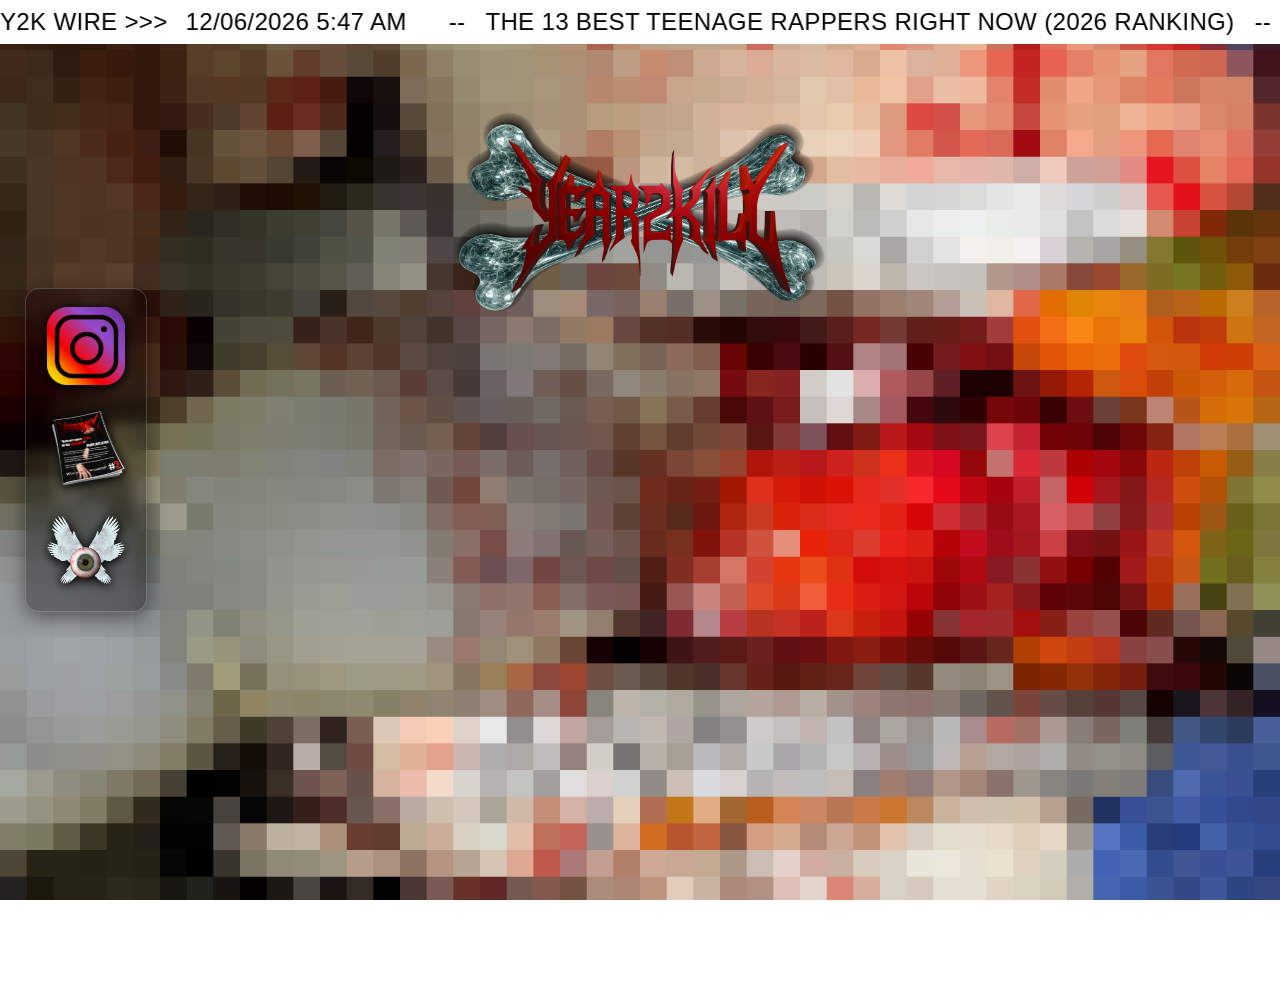
==== commit 12079a39: "Update index.html" ====
--- a/index.html
+++ b/index.html
@@ -2,67 +2,19 @@
 <html lang="en">
 <head>
 <meta charset="UTF-8">
-<meta name="viewport" content="width=device-width,initial-scale=1,viewport-fit=cover">
+<meta name="viewport" content="width=device-width, initial-scale=1.0">
 <title>YEAR2KILL</title>
 <link rel="icon" type="image/png" href="Y2K2.png">
 <style>
-*{box-sizing:border-box}html,body{margin:0;min-height:100%;font-family:Arial,Helvetica,sans-serif}body{background:url("Gore.png") no-repeat center center fixed;background-size:cover;min-height:100dvh;overflow:hidden}.y2k-wire{position:fixed;top:0;left:0;width:100%;height:44px;background:#fff;overflow:hidden;white-space:nowrap;z-index:50}.wire-track{height:100%;display:flex;align-items:center;width:max-content;will-change:transform;animation:wire-scroll 60s linear infinite}.wire-copy{display:inline-flex;align-items:center;flex-shrink:0}.wire-brand,.wire-time,.wire-story,.wire-separator{font-family:Impact,Haettenschweiler,"Arial Narrow Bold",sans-serif;font-size:24px;line-height:44px;color:#000;text-transform:uppercase;letter-spacing:.35px}.wire-brand{margin-right:18px}.wire-time{margin-right:22px}.wire-story{color:#000;text-decoration:none}.wire-story:hover{text-decoration:underline}.wire-separator{margin:0 20px}@keyframes wire-scroll{from{transform:translateX(-50%)}to{transform:translateX(0)}}.y2k-wire:hover .wire-track{animation-play-state:paused}@keyframes float{0%,100%{transform:translateY(0)}50%{transform:translateY(-15px)}}.home{min-height:100dvh;padding-top:66px;display:flex;flex-direction:column;align-items:center}.logo-wrap{height:210px;display:flex;align-items:flex-start;justify-content:center;padding-top:18px}.logo{width:520px;max-width:80vw;height:auto;animation:float 3s ease-in-out infinite;display:block;margin:0 auto}.sidebar{position:fixed;left:25px;top:50%;transform:translateY(-50%);width:100px;padding:18px 10px;background:rgba(0,0,0,.35);backdrop-filter:blur(6px);-webkit-backdrop-filter:blur(6px);border:1px solid rgba(255,255,255,.20);border-radius:14px;box-shadow:0 6px 20px rgba(0,0,0,.45);z-index:20}.nav{display:flex;flex-direction:column;align-items:center;gap:20px}.nav img{width:78px;height:78px;object-fit:contain;filter:drop-shadow(0 2px 4px rgba(0,0,0,.85));transition:.2s transform ease}.nav img:hover{transform:scale(1.08)}.issue-shelf{display:flex;justify-content:center;align-items:flex-start;gap:58px;margin-top:170px;padding:0 130px 28px}.issue-card{border:0;background:none;padding:0;color:#fff;display:flex;flex-direction:column;align-items:center;cursor:pointer;text-decoration:none}.issue-card img{width:min(300px,25vw);max-height:46vh;object-fit:contain;display:block;filter:drop-shadow(0 10px 22px rgba(0,0,0,.72));transition:.18s transform ease,.18s filter ease}.issue-card:hover img,.issue-card:focus-visible img{transform:translateY(-4px) scale(1.015);filter:drop-shadow(0 14px 28px rgba(0,0,0,.84))}.issue-title{margin-top:10px;font-family:Impact,Haettenschweiler,"Arial Narrow Bold",sans-serif;font-size:38px;line-height:.95;text-shadow:0 3px 7px #000}.issue-year{margin-top:6px;font-family:Impact,Haettenschweiler,"Arial Narrow Bold",sans-serif;font-size:20px;text-shadow:0 2px 5px #000}
-.reader-modal{position:fixed;inset:0;z-index:100;display:none;align-items:center;justify-content:center;background:rgba(0,0,0,.75);opacity:0;transition:opacity 180ms ease}.reader-modal.open{display:flex}.reader-modal.visible{opacity:1}.reader-ui{width:100%;height:100%;display:grid;grid-template-rows:52px minmax(0,1fr) 58px;position:relative}.reader-top{display:flex;align-items:center;justify-content:flex-end;padding:6px 14px}.close-btn{width:44px;height:44px;border:0;background:rgba(0,0,0,.28);color:#fff;font:36px/1 Arial;cursor:pointer;border-radius:50%}.reader-stage{display:flex;align-items:center;justify-content:center;min-height:0;padding:4px 18px}.pages{display:flex;justify-content:center;align-items:center;max-width:94vw;max-height:calc(100dvh - 122px);filter:drop-shadow(0 18px 32px rgba(0,0,0,.58));transition:opacity 190ms ease,transform 190ms ease}.pages.changing{opacity:0;transform:translateX(var(--shift,0))}.page-wrap{position:relative;display:flex;align-items:center;justify-content:center;background:#111;overflow:hidden;line-height:0;isolation:isolate}.page-wrap.hidden{display:none}.page{display:block;background:transparent!important;border:0!important;outline:0!important;box-shadow:none!important;object-fit:contain;height:min(78dvh,calc(47vw * 11 / 8.5));width:auto;max-width:47vw;aspect-ratio:8.5/11;transform:translateZ(0)}.page.right{border:0!important}.page-error{position:absolute;inset:0;display:none;align-items:center;justify-content:center;text-align:center;padding:24px;background:#111;color:#fff;font:700 13px/1.4 Arial;letter-spacing:.8px}.page-wrap.error .page{visibility:hidden}.page-wrap.error .page-error{display:flex}.reader-controls{display:flex;justify-content:center;align-items:center;gap:10px;color:#fff;padding:0 12px}.reader-controls button{border:1px solid rgba(255,255,255,.35);background:rgba(0,0,0,.38);color:#fff;padding:9px 14px;cursor:pointer;font-weight:700}.reader-controls button:disabled{opacity:.35;cursor:default}.counter{min-width:110px;text-align:center;font:700 11px Arial;letter-spacing:1.1px}body.reader-open{overflow:hidden}body.reader-open .wire-track,body.reader-open .logo{animation-play-state:paused}
-@media(max-width:700px){body{overflow:auto;background-attachment:scroll}.y2k-wire{height:38px}.wire-brand,.wire-time,.wire-story,.wire-separator{font-size:20px;line-height:38px}.wire-separator{margin:0 14px}.home{padding-top:52px;min-height:100dvh}.logo-wrap{height:138px;padding-top:10px}.logo{width:300px;max-width:72vw}.issue-shelf{width:100%;display:grid;grid-template-columns:minmax(0,1fr) minmax(0,1fr);gap:12px;padding:0 12px;margin-top:32px;align-items:start}.issue-card{min-width:0;width:100%}.issue-card img{width:100%;max-width:100%;max-height:none}.issue-title{font-size:clamp(17px,5vw,22px);margin-top:8px;white-space:nowrap}.issue-year{font-size:13px;margin-top:3px}.sidebar{position:relative;left:auto;top:auto;transform:none;width:auto;padding:8px 12px;margin:22px auto 26px;border-radius:12px}.nav{flex-direction:row;gap:18px}.nav img{width:52px;height:52px}.reader-ui{grid-template-rows:48px minmax(0,1fr) 56px}.reader-stage{padding:0 12px}.pages{max-width:100%;max-height:calc(100dvh - 108px)}.page-wrap.right-wrap{display:none!important}.page{height:auto;width:min(calc(100vw - 24px),calc((100dvh - 118px)*8.5/11));max-width:none;max-height:calc(100dvh - 118px)}.close-btn{width:42px;height:42px;font-size:32px}.reader-controls button{padding:9px 12px}.counter{min-width:82px}.reader-controls #fullBtn{display:none}}
-@media(prefers-reduced-motion:reduce){.wire-track,.logo,.reader-modal,.pages{animation:none;transition:none}}
+html,body{margin:0;padding:0;height:100%}body{background:url("Gore.png") no-repeat center center fixed;background-size:cover;overflow:hidden}.y2k-wire{position:fixed;top:0;left:0;width:100%;height:44px;background:#fff;overflow:hidden;white-space:nowrap;z-index:9999}.wire-track{height:100%;display:flex;align-items:center;width:max-content;will-change:transform;animation:wire-scroll 60s linear infinite}.wire-copy{display:inline-flex;align-items:center;flex-shrink:0}.wire-brand,.wire-time,.wire-story,.wire-separator{font-family:Impact,Haettenschweiler,"Arial Narrow Bold",sans-serif;font-size:24px;line-height:44px;color:#000;text-transform:uppercase;letter-spacing:.35px}.wire-brand{margin-right:18px}.wire-time{margin-right:22px}.wire-story{color:#000;text-decoration:none}.wire-story:hover,.wire-story:focus{text-decoration:underline}.wire-separator{margin:0 20px}@keyframes wire-scroll{from{transform:translateX(-50%)}to{transform:translateX(0)}}.y2k-wire:hover .wire-track{animation-play-state:paused}@keyframes float{0%{transform:translateY(0)}50%{transform:translateY(-15px)}100%{transform:translateY(0)}}.logo{width:520px;max-width:85%;height:auto;animation:float 3s ease-in-out infinite;cursor:pointer;display:block;margin:0 auto}.container{height:100%;display:flex;justify-content:center;padding-top:11vh;text-align:center}.sidebar{position:fixed;left:25px;top:50%;transform:translateY(-50%);width:100px;padding:18px 10px;background:rgba(0,0,0,.35);backdrop-filter:blur(6px);-webkit-backdrop-filter:blur(6px);border:1px solid rgba(255,255,255,.20);border-radius:14px;box-shadow:0 6px 20px rgba(0,0,0,.45);z-index:10}.nav{display:flex;flex-direction:column;align-items:center;gap:20px}.nav a{display:block}.nav a img{width:78px;height:78px;object-fit:contain;filter:drop-shadow(0 2px 4px rgba(0,0,0,.85)) drop-shadow(0 0 6px rgba(0,0,0,.5));transition:transform .2s ease,filter .2s ease}.nav a img:hover{transform:scale(1.10);filter:drop-shadow(0 3px 6px rgba(0,0,0,.9)) drop-shadow(0 0 8px rgba(255,255,255,.25))}@media(max-width:700px){.y2k-wire{height:38px}.wire-brand,.wire-time,.wire-story,.wire-separator{font-size:20px;line-height:38px}.wire-separator{margin:0 14px}.sidebar{left:12px;width:72px;padding:12px 6px}.nav{gap:14px}.nav a img{width:58px;height:58px}.logo{width:430px}}@media(prefers-reduced-motion:reduce){.wire-track,.logo{animation:none}}
 </style>
 </head>
 <body>
 <div class="y2k-wire" aria-label="Y2K Wire live news ticker"><div class="wire-track" id="wireTrack"></div></div>
-<main class="home">
-  <div class="logo-wrap"><a href="index3.html"><img class="logo" src="y2k2026.png" alt="YEAR2KILL"></a></div>
-  <section class="issue-shelf" aria-label="YEAR2KILL issues">
-    <button class="issue-card" data-issue="1"><img src="issue1-cover-web.jpg" alt="YEAR2KILL Issue 1"><span class="issue-title">VIEW ISSUE 1</span><span class="issue-year">(2024)</span></button>
-    <button class="issue-card" data-issue="2"><img src="issue2-cover-web.jpg" alt="YEAR2KILL Issue 2"><span class="issue-title">VIEW ISSUE 2</span><span class="issue-year">(2026)</span></button>
-  </section>
-  <div class="sidebar"><div class="nav"><a href="https://instagram.com/year2kill.chi" target="_blank" rel="noopener noreferrer"><img src="instagram.png" alt="Instagram"></a><a href="index.html"><img src="Y2K2.png" alt="YEAR2KILL Archive"></a><a href="sarafim.html"><img src="Sarafim.png" alt="Sarafim"></a></div></div>
-</main>
-<div class="reader-modal" id="readerModal" aria-hidden="true" role="dialog" aria-modal="true" aria-label="YEAR2KILL zine reader">
-  <div class="reader-ui">
-    <div class="reader-top"><button class="close-btn" id="closeReader" aria-label="Close reader">×</button></div>
-    <div class="reader-stage" id="readerStage">
-      <div class="pages" id="pages">
-        <div class="page-wrap left-wrap" id="leftWrap"><img class="page left" id="leftPage" alt="YEAR2KILL page"><div class="page-error">PAGE FAILED TO LOAD.</div></div>
-        <div class="page-wrap right-wrap" id="rightWrap"><img class="page right" id="rightPage" alt="YEAR2KILL page"><div class="page-error">PAGE FAILED TO LOAD.</div></div>
-      </div>
-    </div>
-    <div class="reader-controls"><button id="prevBtn" aria-label="Previous page">←</button><span class="counter" id="counter"></span><button id="nextBtn" aria-label="Next page">→</button><button id="fullBtn">FULLSCREEN</button></div>
-  </div>
-</div>
+<div class="sidebar"><div class="nav"><a href="https://instagram.com/year2kill.chi" target="_blank" rel="noopener noreferrer"><img src="instagram.png" alt="Instagram"></a><a href="index.html"><img src="Y2K2.png" alt="YEAR2KILL Archive"></a><a href="sarafim.html"><img src="Sarafim.png" alt="SARAFIM"></a></div></div>
+<div class="container"><div><a href="index.html"><img src="y2k2026.png" alt="YEAR2KILL" class="logo"></a></div></div>
 <script>
-const track=document.getElementById('wireTrack');
-const OFFLINE={stories:[{headline:'Y2K WIRE // LIVE FEED TEMPORARILY UNAVAILABLE',url:'#',source:'YEAR2KILL'}]};
-function localDateTime(){const n=new Date(),d=new Intl.DateTimeFormat(undefined,{month:'2-digit',day:'2-digit',year:'numeric'}).format(n),t=new Intl.DateTimeFormat(undefined,{hour:'numeric',minute:'2-digit'}).format(n);return `${d} ${t}`}
-function buildCopy(stories){const c=document.createElement('div');c.className='wire-copy';const b=document.createElement('span');b.className='wire-brand';b.textContent='Y2K WIRE >>>';c.appendChild(b);const tm=document.createElement('span');tm.className='wire-time live-time';tm.textContent=localDateTime();c.appendChild(tm);for(const s of stories){const sep=document.createElement('span');sep.className='wire-separator';sep.textContent='--';c.appendChild(sep);const a=document.createElement('a');a.className='wire-story';a.textContent=s.headline;a.href=s.url||'#';if(s.url&&s.url!=='#'){a.target='_blank';a.rel='noopener noreferrer'}c.appendChild(a)}return c}
-function updateClock(){document.querySelectorAll('.live-time').forEach(e=>e.textContent=localDateTime())}
-function adaptSpeed(){requestAnimationFrame(()=>{const c=track.querySelector('.wire-copy');if(c)track.style.animationDuration=`${Math.max(40,c.scrollWidth/(innerWidth<=700?76:92))}s`})}
-function renderWire(d){const s=(d.stories||[]).filter(x=>x&&x.headline).slice(0,100);if(!s.length)s.push(...OFFLINE.stories);track.replaceChildren(buildCopy(s),buildCopy(s));updateClock();adaptSpeed()}
-async function loadWire(){try{const r=await fetch(`wire.json?v=${Date.now()}`,{cache:'no-store'});renderWire(r.ok?await r.json():OFFLINE)}catch{renderWire(OFFLINE)}}
-loadWire();setInterval(updateClock,30000);window.addEventListener('resize',adaptSpeed);
-const ISSUES={1:{total:24,ext:'webp',folder:'issue-01/pages'},2:{total:60,ext:'webp',folder:'issue-02/pages'}};
-const modal=document.getElementById('readerModal'),pages=document.getElementById('pages'),left=document.getElementById('leftPage'),right=document.getElementById('rightPage'),leftWrap=document.getElementById('leftWrap'),rightWrap=document.getElementById('rightWrap'),counter=document.getElementById('counter'),prevBtn=document.getElementById('prevBtn'),nextBtn=document.getElementById('nextBtn');
-let activeIssue=1,pos=1,busy=false,downX=null;
-const isMobile=()=>matchMedia('(max-width:700px)').matches;
-function srcFor(n){const m=ISSUES[activeIssue];return `${m.folder}/page_${String(n).padStart(2,'0')}.${m.ext}`}
-function showPage(img,wrap,n){const m=ISSUES[activeIssue];if(!n||n<1||n>m.total){wrap.classList.add('hidden');return}wrap.classList.remove('hidden','error');img.onload=()=>wrap.classList.remove('error');img.onerror=()=>wrap.classList.add('error');img.src=srcFor(n)}
-function spread(){const t=ISSUES[activeIssue].total;if(isMobile())return[pos];if(pos===1||pos===t)return[pos];const l=pos%2===0?pos:pos-1;return[l,l+1]}
-function preloadAround(){const t=ISSUES[activeIssue].total;for(let d=-2;d<=3;d++){const n=pos+d;if(n>=1&&n<=t){const im=new Image();im.src=srcFor(n)}}}
-function renderReader(){const s=spread(),t=ISSUES[activeIssue].total;showPage(left,leftWrap,s[0]);if(s[1])showPage(right,rightWrap,s[1]);else rightWrap.classList.add('hidden');counter.textContent=s.length===1?`${String(s[0]).padStart(2,'0')} / ${t}`:`${String(s[0]).padStart(2,'0')}–${String(s[1]).padStart(2,'0')} / ${t}`;prevBtn.disabled=s[0]<=1;nextBtn.disabled=s[s.length-1]>=t;preloadAround()}
-function openReader(i){activeIssue=+i;pos=1;renderReader();modal.classList.add('open');requestAnimationFrame(()=>modal.classList.add('visible'));modal.setAttribute('aria-hidden','false');document.body.classList.add('reader-open');document.getElementById('closeReader').focus()}
-function closeReader(){modal.classList.remove('visible');setTimeout(()=>modal.classList.remove('open'),180);modal.setAttribute('aria-hidden','true');document.body.classList.remove('reader-open')}
-function nextPos(dir){const t=ISSUES[activeIssue].total;if(isMobile())return Math.max(1,Math.min(t,pos+dir));if(pos===1&&dir>0)return 2;if(pos===t&&dir<0)return Math.max(1,t-2);return Math.max(1,Math.min(t,pos+dir*2))}
-function step(dir){if(busy)return;const np=nextPos(dir);if(np===pos)return;busy=true;pages.style.setProperty('--shift',dir>0?'-5px':'5px');pages.classList.add('changing');setTimeout(()=>{pos=np;renderReader();pages.style.setProperty('--shift',dir>0?'5px':'-5px');requestAnimationFrame(()=>{pages.classList.remove('changing');pages.style.setProperty('--shift','0');busy=false})},130)}
-document.querySelectorAll('.issue-card').forEach(b=>b.addEventListener('click',()=>openReader(b.dataset.issue)));
-document.getElementById('closeReader').addEventListener('click',closeReader);nextBtn.addEventListener('click',()=>step(1));prevBtn.addEventListener('click',()=>step(-1));
-document.getElementById('fullBtn').addEventListener('click',async()=>{try{if(!document.fullscreenElement)await modal.requestFullscreen();else await document.exitFullscreen()}catch{}});
-document.addEventListener('keydown',e=>{if(!modal.classList.contains('open'))return;if(e.key==='Escape')closeReader();else if(e.key==='ArrowRight')step(1);else if(e.key==='ArrowLeft')step(-1)});
-document.getElementById('readerStage').addEventListener('pointerdown',e=>downX=e.clientX);document.getElementById('readerStage').addEventListener('pointerup',e=>{if(downX==null)return;const d=e.clientX-downX;downX=null;if(Math.abs(d)>45)(d<0?step(1):step(-1))});
-matchMedia('(max-width:700px)').addEventListener?.('change',()=>{if(modal.classList.contains('open'))renderReader()});
+const track=document.getElementById('wireTrack');let currentSignature='',pendingData=null;const OFFLINE={stories:[{headline:'Y2K WIRE // LIVE FEED TEMPORARILY UNAVAILABLE',url:'#',source:'YEAR2KILL'}]};function localDateTime(){const now=new Date();const date=new Intl.DateTimeFormat(undefined,{month:'2-digit',day:'2-digit',year:'numeric'}).format(now);const time=new Intl.DateTimeFormat(undefined,{hour:'numeric',minute:'2-digit'}).format(now);return `${date} ${time}`}function signature(data){return JSON.stringify((data.stories||[]).map(s=>[s.headline,s.url,s.published]))}function buildCopy(stories){const copy=document.createElement('div');copy.className='wire-copy';const brand=document.createElement('span');brand.className='wire-brand';brand.textContent='Y2K WIRE >>>';copy.appendChild(brand);const time=document.createElement('span');time.className='wire-time live-time';time.textContent=localDateTime();copy.appendChild(time);for(const story of stories){const sep=document.createElement('span');sep.className='wire-separator';sep.textContent='--';copy.appendChild(sep);const link=document.createElement('a');link.className='wire-story';link.textContent=story.headline;link.href=story.url||'#';if(story.url&&story.url!=='#'){link.target='_blank';link.rel='noopener noreferrer'}link.title=story.source||'Y2K WIRE';copy.appendChild(link)}const end=document.createElement('span');end.className='wire-separator';end.textContent='>>>';copy.appendChild(end);return copy}function updateClock(){document.querySelectorAll('.live-time').forEach(el=>el.textContent=localDateTime())}function adaptSpeed(){requestAnimationFrame(()=>{const copy=track.querySelector('.wire-copy');if(!copy)return;const pxPerSecond=window.innerWidth<=700?76:92;track.style.animationDuration=`${Math.max(40,copy.scrollWidth/pxPerSecond)}s`})}function render(data){const stories=(data.stories||[]).filter(s=>s&&s.headline).slice(0,100);if(!stories.length)stories.push(...OFFLINE.stories);track.replaceChildren(buildCopy(stories),buildCopy(stories));currentSignature=signature({stories});updateClock();adaptSpeed()}async function fetchWire(){const r=await fetch(`wire.json?v=${Date.now()}`,{cache:'no-store'});if(!r.ok)throw new Error(`wire.json ${r.status}`);return await r.json()}async function initialLoad(){try{render(await fetchWire())}catch(err){console.warn('Y2K WIRE:',err);render(OFFLINE)}}async function checkFreshFeed(){try{const data=await fetchWire();if(signature(data)!==currentSignature)pendingData=data}catch(err){console.warn('Y2K WIRE refresh:',err)}}track.addEventListener('animationiteration',()=>{if(pendingData){const next=pendingData;pendingData=null;render(next)}});window.addEventListener('resize',adaptSpeed);initialLoad();setInterval(updateClock,30000);setInterval(checkFreshFeed,10*60*1000);
 </script>
 </body>
-</html>+</html>
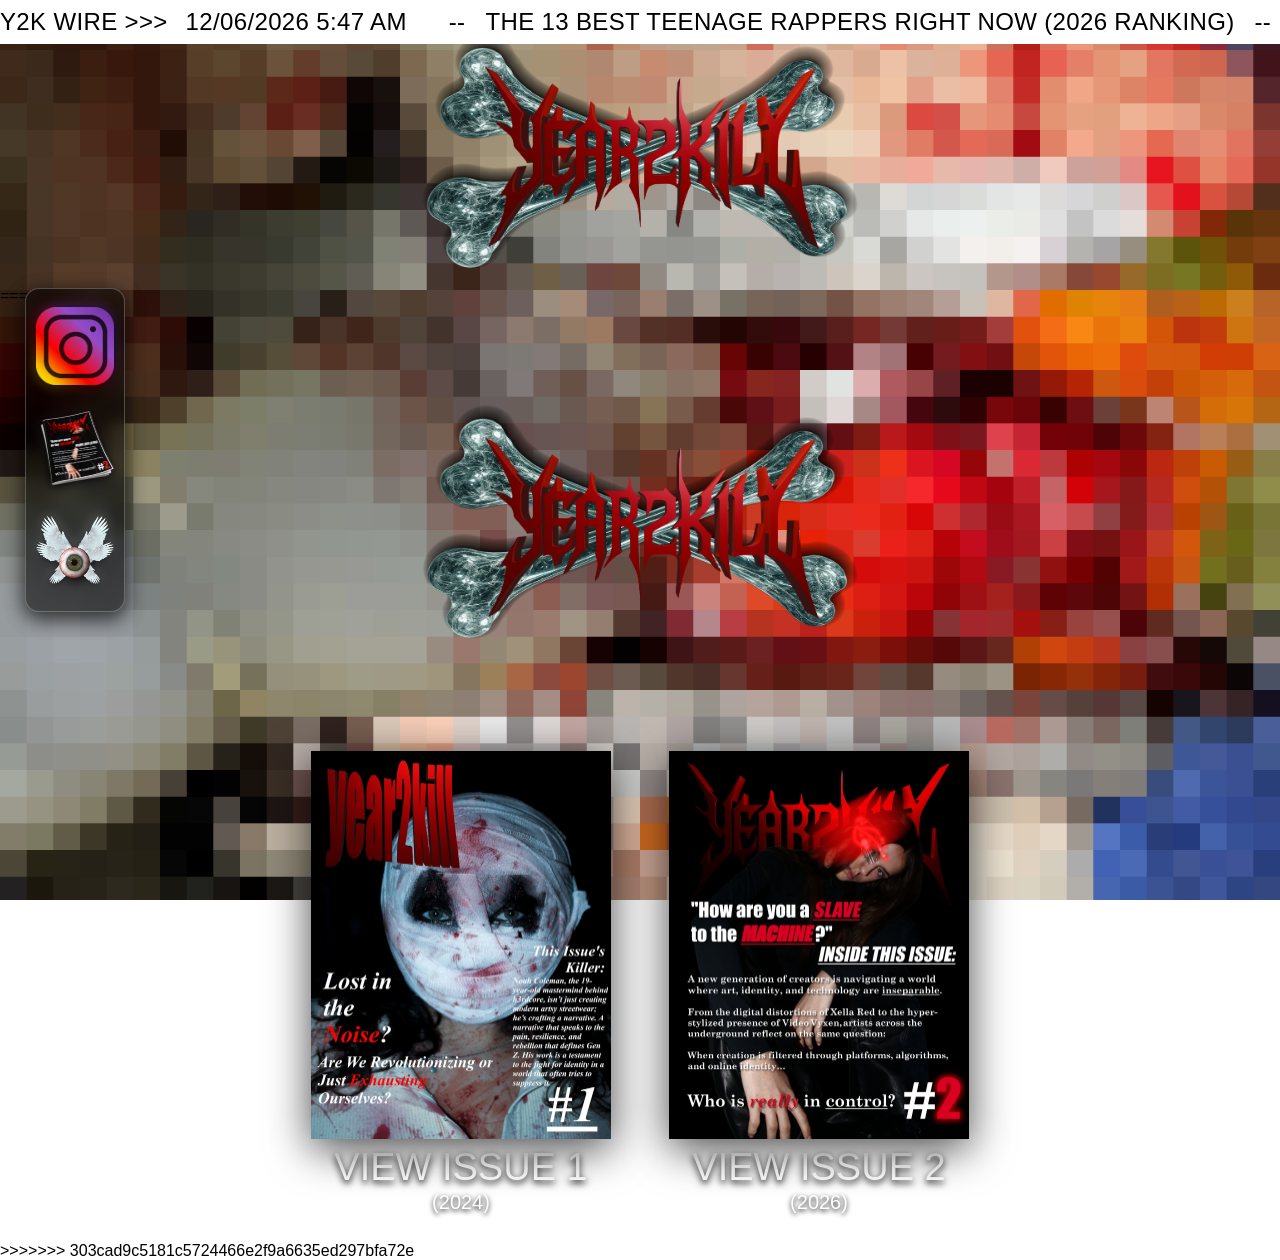
==== commit dab12cd5: "updates for file name to index instead of index3" ====
--- a/index.html
+++ b/index.html
@@ -2,19 +2,72 @@
 <html lang="en">
 <head>
 <meta charset="UTF-8">
-<meta name="viewport" content="width=device-width, initial-scale=1.0">
+<meta name="viewport" content="width=device-width,initial-scale=1,viewport-fit=cover">
 <title>YEAR2KILL</title>
 <link rel="icon" type="image/png" href="Y2K2.png">
 <style>
-html,body{margin:0;padding:0;height:100%}body{background:url("Gore.png") no-repeat center center fixed;background-size:cover;overflow:hidden}.y2k-wire{position:fixed;top:0;left:0;width:100%;height:44px;background:#fff;overflow:hidden;white-space:nowrap;z-index:9999}.wire-track{height:100%;display:flex;align-items:center;width:max-content;will-change:transform;animation:wire-scroll 60s linear infinite}.wire-copy{display:inline-flex;align-items:center;flex-shrink:0}.wire-brand,.wire-time,.wire-story,.wire-separator{font-family:Impact,Haettenschweiler,"Arial Narrow Bold",sans-serif;font-size:24px;line-height:44px;color:#000;text-transform:uppercase;letter-spacing:.35px}.wire-brand{margin-right:18px}.wire-time{margin-right:22px}.wire-story{color:#000;text-decoration:none}.wire-story:hover,.wire-story:focus{text-decoration:underline}.wire-separator{margin:0 20px}@keyframes wire-scroll{from{transform:translateX(-50%)}to{transform:translateX(0)}}.y2k-wire:hover .wire-track{animation-play-state:paused}@keyframes float{0%{transform:translateY(0)}50%{transform:translateY(-15px)}100%{transform:translateY(0)}}.logo{width:520px;max-width:85%;height:auto;animation:float 3s ease-in-out infinite;cursor:pointer;display:block;margin:0 auto}.container{height:100%;display:flex;justify-content:center;padding-top:11vh;text-align:center}.sidebar{position:fixed;left:25px;top:50%;transform:translateY(-50%);width:100px;padding:18px 10px;background:rgba(0,0,0,.35);backdrop-filter:blur(6px);-webkit-backdrop-filter:blur(6px);border:1px solid rgba(255,255,255,.20);border-radius:14px;box-shadow:0 6px 20px rgba(0,0,0,.45);z-index:10}.nav{display:flex;flex-direction:column;align-items:center;gap:20px}.nav a{display:block}.nav a img{width:78px;height:78px;object-fit:contain;filter:drop-shadow(0 2px 4px rgba(0,0,0,.85)) drop-shadow(0 0 6px rgba(0,0,0,.5));transition:transform .2s ease,filter .2s ease}.nav a img:hover{transform:scale(1.10);filter:drop-shadow(0 3px 6px rgba(0,0,0,.9)) drop-shadow(0 0 8px rgba(255,255,255,.25))}@media(max-width:700px){.y2k-wire{height:38px}.wire-brand,.wire-time,.wire-story,.wire-separator{font-size:20px;line-height:38px}.wire-separator{margin:0 14px}.sidebar{left:12px;width:72px;padding:12px 6px}.nav{gap:14px}.nav a img{width:58px;height:58px}.logo{width:430px}}@media(prefers-reduced-motion:reduce){.wire-track,.logo{animation:none}}
+*{box-sizing:border-box}html,body{margin:0;min-height:100%;font-family:Arial,Helvetica,sans-serif}body{background:url("Gore.png") no-repeat center center fixed;background-size:cover;min-height:100dvh;overflow:hidden}.y2k-wire{position:fixed;top:0;left:0;width:100%;height:44px;background:#fff;overflow:hidden;white-space:nowrap;z-index:50}.wire-track{height:100%;display:flex;align-items:center;width:max-content;will-change:transform;animation:wire-scroll 60s linear infinite}.wire-copy{display:inline-flex;align-items:center;flex-shrink:0}.wire-brand,.wire-time,.wire-story,.wire-separator{font-family:Impact,Haettenschweiler,"Arial Narrow Bold",sans-serif;font-size:24px;line-height:44px;color:#000;text-transform:uppercase;letter-spacing:.35px}.wire-brand{margin-right:18px}.wire-time{margin-right:22px}.wire-story{color:#000;text-decoration:none}.wire-story:hover{text-decoration:underline}.wire-separator{margin:0 20px}@keyframes wire-scroll{from{transform:translateX(-50%)}to{transform:translateX(0)}}.y2k-wire:hover .wire-track{animation-play-state:paused}@keyframes float{0%,100%{transform:translateY(0)}50%{transform:translateY(-15px)}}.home{min-height:100dvh;padding-top:66px;display:flex;flex-direction:column;align-items:center}.logo-wrap{height:210px;display:flex;align-items:flex-start;justify-content:center;padding-top:18px}.logo{width:520px;max-width:80vw;height:auto;animation:float 3s ease-in-out infinite;display:block;margin:0 auto}.sidebar{position:fixed;left:25px;top:50%;transform:translateY(-50%);width:100px;padding:18px 10px;background:rgba(0,0,0,.35);backdrop-filter:blur(6px);-webkit-backdrop-filter:blur(6px);border:1px solid rgba(255,255,255,.20);border-radius:14px;box-shadow:0 6px 20px rgba(0,0,0,.45);z-index:20}.nav{display:flex;flex-direction:column;align-items:center;gap:20px}.nav img{width:78px;height:78px;object-fit:contain;filter:drop-shadow(0 2px 4px rgba(0,0,0,.85));transition:.2s transform ease}.nav img:hover{transform:scale(1.08)}.issue-shelf{display:flex;justify-content:center;align-items:flex-start;gap:58px;margin-top:170px;padding:0 130px 28px}.issue-card{border:0;background:none;padding:0;color:#fff;display:flex;flex-direction:column;align-items:center;cursor:pointer;text-decoration:none}.issue-card img{width:min(300px,25vw);max-height:46vh;object-fit:contain;display:block;filter:drop-shadow(0 10px 22px rgba(0,0,0,.72));transition:.18s transform ease,.18s filter ease}.issue-card:hover img,.issue-card:focus-visible img{transform:translateY(-4px) scale(1.015);filter:drop-shadow(0 14px 28px rgba(0,0,0,.84))}.issue-title{margin-top:10px;font-family:Impact,Haettenschweiler,"Arial Narrow Bold",sans-serif;font-size:38px;line-height:.95;text-shadow:0 3px 7px #000}.issue-year{margin-top:6px;font-family:Impact,Haettenschweiler,"Arial Narrow Bold",sans-serif;font-size:20px;text-shadow:0 2px 5px #000}
+.reader-modal{position:fixed;inset:0;z-index:100;display:none;align-items:center;justify-content:center;background:rgba(0,0,0,.75);opacity:0;transition:opacity 180ms ease}.reader-modal.open{display:flex}.reader-modal.visible{opacity:1}.reader-ui{width:100%;height:100%;display:grid;grid-template-rows:52px minmax(0,1fr) 58px;position:relative}.reader-top{display:flex;align-items:center;justify-content:flex-end;padding:6px 14px}.close-btn{width:44px;height:44px;border:0;background:rgba(0,0,0,.28);color:#fff;font:36px/1 Arial;cursor:pointer;border-radius:50%}.reader-stage{display:flex;align-items:center;justify-content:center;min-height:0;padding:4px 18px}.pages{display:flex;justify-content:center;align-items:center;max-width:94vw;max-height:calc(100dvh - 122px);filter:drop-shadow(0 18px 32px rgba(0,0,0,.58));transition:opacity 190ms ease,transform 190ms ease}.pages.changing{opacity:0;transform:translateX(var(--shift,0))}.page-wrap{position:relative;display:flex;align-items:center;justify-content:center;background:#111;overflow:hidden;line-height:0;isolation:isolate}.page-wrap.hidden{display:none}.page{display:block;background:transparent!important;border:0!important;outline:0!important;box-shadow:none!important;object-fit:contain;height:min(78dvh,calc(47vw * 11 / 8.5));width:auto;max-width:47vw;aspect-ratio:8.5/11;transform:translateZ(0)}.page.right{border:0!important}.page-error{position:absolute;inset:0;display:none;align-items:center;justify-content:center;text-align:center;padding:24px;background:#111;color:#fff;font:700 13px/1.4 Arial;letter-spacing:.8px}.page-wrap.error .page{visibility:hidden}.page-wrap.error .page-error{display:flex}.reader-controls{display:flex;justify-content:center;align-items:center;gap:10px;color:#fff;padding:0 12px}.reader-controls button{border:1px solid rgba(255,255,255,.35);background:rgba(0,0,0,.38);color:#fff;padding:9px 14px;cursor:pointer;font-weight:700}.reader-controls button:disabled{opacity:.35;cursor:default}.counter{min-width:110px;text-align:center;font:700 11px Arial;letter-spacing:1.1px}body.reader-open{overflow:hidden}body.reader-open .wire-track,body.reader-open .logo{animation-play-state:paused}
+@media(max-width:700px){body{overflow:auto;background-attachment:scroll}.y2k-wire{height:38px}.wire-brand,.wire-time,.wire-story,.wire-separator{font-size:20px;line-height:38px}.wire-separator{margin:0 14px}.home{padding-top:52px;min-height:100dvh}.logo-wrap{height:138px;padding-top:10px}.logo{width:300px;max-width:72vw}.issue-shelf{width:100%;display:grid;grid-template-columns:minmax(0,1fr) minmax(0,1fr);gap:12px;padding:0 12px;margin-top:32px;align-items:start}.issue-card{min-width:0;width:100%}.issue-card img{width:100%;max-width:100%;max-height:none}.issue-title{font-size:clamp(17px,5vw,22px);margin-top:8px;white-space:nowrap}.issue-year{font-size:13px;margin-top:3px}.sidebar{position:relative;left:auto;top:auto;transform:none;width:auto;padding:8px 12px;margin:22px auto 26px;border-radius:12px}.nav{flex-direction:row;gap:18px}.nav img{width:52px;height:52px}.reader-ui{grid-template-rows:48px minmax(0,1fr) 56px}.reader-stage{padding:0 12px}.pages{max-width:100%;max-height:calc(100dvh - 108px)}.page-wrap.right-wrap{display:none!important}.page{height:auto;width:min(calc(100vw - 24px),calc((100dvh - 118px)*8.5/11));max-width:none;max-height:calc(100dvh - 118px)}.close-btn{width:42px;height:42px;font-size:32px}.reader-controls button{padding:9px 12px}.counter{min-width:82px}.reader-controls #fullBtn{display:none}}
+@media(prefers-reduced-motion:reduce){.wire-track,.logo,.reader-modal,.pages{animation:none;transition:none}}
 </style>
 </head>
 <body>
 <div class="y2k-wire" aria-label="Y2K Wire live news ticker"><div class="wire-track" id="wireTrack"></div></div>
+<<<<<<< HEAD
 <div class="sidebar"><div class="nav"><a href="https://instagram.com/year2kill.chi" target="_blank" rel="noopener noreferrer"><img src="instagram.png" alt="Instagram"></a><a href="index.html"><img src="Y2K2.png" alt="YEAR2KILL Archive"></a><a href="sarafim.html"><img src="Sarafim.png" alt="SARAFIM"></a></div></div>
 <div class="container"><div><a href="index.html"><img src="y2k2026.png" alt="YEAR2KILL" class="logo"></a></div></div>
+=======
+<main class="home">
+  <div class="logo-wrap"><a href="index3.html"><img class="logo" src="y2k2026.png" alt="YEAR2KILL"></a></div>
+  <section class="issue-shelf" aria-label="YEAR2KILL issues">
+    <button class="issue-card" data-issue="1"><img src="issue1-cover-web.jpg" alt="YEAR2KILL Issue 1"><span class="issue-title">VIEW ISSUE 1</span><span class="issue-year">(2024)</span></button>
+    <button class="issue-card" data-issue="2"><img src="issue2-cover-web.jpg" alt="YEAR2KILL Issue 2"><span class="issue-title">VIEW ISSUE 2</span><span class="issue-year">(2026)</span></button>
+  </section>
+  <div class="sidebar"><div class="nav"><a href="https://instagram.com/year2kill.chi" target="_blank" rel="noopener noreferrer"><img src="instagram.png" alt="Instagram"></a><a href="index.html"><img src="Y2K2.png" alt="YEAR2KILL Archive"></a><a href="sarafim.html"><img src="Sarafim.png" alt="Sarafim"></a></div></div>
+</main>
+<div class="reader-modal" id="readerModal" aria-hidden="true" role="dialog" aria-modal="true" aria-label="YEAR2KILL zine reader">
+  <div class="reader-ui">
+    <div class="reader-top"><button class="close-btn" id="closeReader" aria-label="Close reader">×</button></div>
+    <div class="reader-stage" id="readerStage">
+      <div class="pages" id="pages">
+        <div class="page-wrap left-wrap" id="leftWrap"><img class="page left" id="leftPage" alt="YEAR2KILL page"><div class="page-error">PAGE FAILED TO LOAD.</div></div>
+        <div class="page-wrap right-wrap" id="rightWrap"><img class="page right" id="rightPage" alt="YEAR2KILL page"><div class="page-error">PAGE FAILED TO LOAD.</div></div>
+      </div>
+    </div>
+    <div class="reader-controls"><button id="prevBtn" aria-label="Previous page">←</button><span class="counter" id="counter"></span><button id="nextBtn" aria-label="Next page">→</button><button id="fullBtn">FULLSCREEN</button></div>
+  </div>
+</div>
+>>>>>>> 303cad9c5181c5724466e2f9a6635ed297bfa72e
 <script>
-const track=document.getElementById('wireTrack');let currentSignature='',pendingData=null;const OFFLINE={stories:[{headline:'Y2K WIRE // LIVE FEED TEMPORARILY UNAVAILABLE',url:'#',source:'YEAR2KILL'}]};function localDateTime(){const now=new Date();const date=new Intl.DateTimeFormat(undefined,{month:'2-digit',day:'2-digit',year:'numeric'}).format(now);const time=new Intl.DateTimeFormat(undefined,{hour:'numeric',minute:'2-digit'}).format(now);return `${date} ${time}`}function signature(data){return JSON.stringify((data.stories||[]).map(s=>[s.headline,s.url,s.published]))}function buildCopy(stories){const copy=document.createElement('div');copy.className='wire-copy';const brand=document.createElement('span');brand.className='wire-brand';brand.textContent='Y2K WIRE >>>';copy.appendChild(brand);const time=document.createElement('span');time.className='wire-time live-time';time.textContent=localDateTime();copy.appendChild(time);for(const story of stories){const sep=document.createElement('span');sep.className='wire-separator';sep.textContent='--';copy.appendChild(sep);const link=document.createElement('a');link.className='wire-story';link.textContent=story.headline;link.href=story.url||'#';if(story.url&&story.url!=='#'){link.target='_blank';link.rel='noopener noreferrer'}link.title=story.source||'Y2K WIRE';copy.appendChild(link)}const end=document.createElement('span');end.className='wire-separator';end.textContent='>>>';copy.appendChild(end);return copy}function updateClock(){document.querySelectorAll('.live-time').forEach(el=>el.textContent=localDateTime())}function adaptSpeed(){requestAnimationFrame(()=>{const copy=track.querySelector('.wire-copy');if(!copy)return;const pxPerSecond=window.innerWidth<=700?76:92;track.style.animationDuration=`${Math.max(40,copy.scrollWidth/pxPerSecond)}s`})}function render(data){const stories=(data.stories||[]).filter(s=>s&&s.headline).slice(0,100);if(!stories.length)stories.push(...OFFLINE.stories);track.replaceChildren(buildCopy(stories),buildCopy(stories));currentSignature=signature({stories});updateClock();adaptSpeed()}async function fetchWire(){const r=await fetch(`wire.json?v=${Date.now()}`,{cache:'no-store'});if(!r.ok)throw new Error(`wire.json ${r.status}`);return await r.json()}async function initialLoad(){try{render(await fetchWire())}catch(err){console.warn('Y2K WIRE:',err);render(OFFLINE)}}async function checkFreshFeed(){try{const data=await fetchWire();if(signature(data)!==currentSignature)pendingData=data}catch(err){console.warn('Y2K WIRE refresh:',err)}}track.addEventListener('animationiteration',()=>{if(pendingData){const next=pendingData;pendingData=null;render(next)}});window.addEventListener('resize',adaptSpeed);initialLoad();setInterval(updateClock,30000);setInterval(checkFreshFeed,10*60*1000);
+const track=document.getElementById('wireTrack');
+const OFFLINE={stories:[{headline:'Y2K WIRE // LIVE FEED TEMPORARILY UNAVAILABLE',url:'#',source:'YEAR2KILL'}]};
+function localDateTime(){const n=new Date(),d=new Intl.DateTimeFormat(undefined,{month:'2-digit',day:'2-digit',year:'numeric'}).format(n),t=new Intl.DateTimeFormat(undefined,{hour:'numeric',minute:'2-digit'}).format(n);return `${d} ${t}`}
+function buildCopy(stories){const c=document.createElement('div');c.className='wire-copy';const b=document.createElement('span');b.className='wire-brand';b.textContent='Y2K WIRE >>>';c.appendChild(b);const tm=document.createElement('span');tm.className='wire-time live-time';tm.textContent=localDateTime();c.appendChild(tm);for(const s of stories){const sep=document.createElement('span');sep.className='wire-separator';sep.textContent='--';c.appendChild(sep);const a=document.createElement('a');a.className='wire-story';a.textContent=s.headline;a.href=s.url||'#';if(s.url&&s.url!=='#'){a.target='_blank';a.rel='noopener noreferrer'}c.appendChild(a)}return c}
+function updateClock(){document.querySelectorAll('.live-time').forEach(e=>e.textContent=localDateTime())}
+function adaptSpeed(){requestAnimationFrame(()=>{const c=track.querySelector('.wire-copy');if(c)track.style.animationDuration=`${Math.max(40,c.scrollWidth/(innerWidth<=700?76:92))}s`})}
+function renderWire(d){const s=(d.stories||[]).filter(x=>x&&x.headline).slice(0,100);if(!s.length)s.push(...OFFLINE.stories);track.replaceChildren(buildCopy(s),buildCopy(s));updateClock();adaptSpeed()}
+async function loadWire(){try{const r=await fetch(`wire.json?v=${Date.now()}`,{cache:'no-store'});renderWire(r.ok?await r.json():OFFLINE)}catch{renderWire(OFFLINE)}}
+loadWire();setInterval(updateClock,30000);window.addEventListener('resize',adaptSpeed);
+const ISSUES={1:{total:24,ext:'webp',folder:'issue-01/pages'},2:{total:60,ext:'webp',folder:'issue-02/pages'}};
+const modal=document.getElementById('readerModal'),pages=document.getElementById('pages'),left=document.getElementById('leftPage'),right=document.getElementById('rightPage'),leftWrap=document.getElementById('leftWrap'),rightWrap=document.getElementById('rightWrap'),counter=document.getElementById('counter'),prevBtn=document.getElementById('prevBtn'),nextBtn=document.getElementById('nextBtn');
+let activeIssue=1,pos=1,busy=false,downX=null;
+const isMobile=()=>matchMedia('(max-width:700px)').matches;
+function srcFor(n){const m=ISSUES[activeIssue];return `${m.folder}/page_${String(n).padStart(2,'0')}.${m.ext}`}
+function showPage(img,wrap,n){const m=ISSUES[activeIssue];if(!n||n<1||n>m.total){wrap.classList.add('hidden');return}wrap.classList.remove('hidden','error');img.onload=()=>wrap.classList.remove('error');img.onerror=()=>wrap.classList.add('error');img.src=srcFor(n)}
+function spread(){const t=ISSUES[activeIssue].total;if(isMobile())return[pos];if(pos===1||pos===t)return[pos];const l=pos%2===0?pos:pos-1;return[l,l+1]}
+function preloadAround(){const t=ISSUES[activeIssue].total;for(let d=-2;d<=3;d++){const n=pos+d;if(n>=1&&n<=t){const im=new Image();im.src=srcFor(n)}}}
+function renderReader(){const s=spread(),t=ISSUES[activeIssue].total;showPage(left,leftWrap,s[0]);if(s[1])showPage(right,rightWrap,s[1]);else rightWrap.classList.add('hidden');counter.textContent=s.length===1?`${String(s[0]).padStart(2,'0')} / ${t}`:`${String(s[0]).padStart(2,'0')}–${String(s[1]).padStart(2,'0')} / ${t}`;prevBtn.disabled=s[0]<=1;nextBtn.disabled=s[s.length-1]>=t;preloadAround()}
+function openReader(i){activeIssue=+i;pos=1;renderReader();modal.classList.add('open');requestAnimationFrame(()=>modal.classList.add('visible'));modal.setAttribute('aria-hidden','false');document.body.classList.add('reader-open');document.getElementById('closeReader').focus()}
+function closeReader(){modal.classList.remove('visible');setTimeout(()=>modal.classList.remove('open'),180);modal.setAttribute('aria-hidden','true');document.body.classList.remove('reader-open')}
+function nextPos(dir){const t=ISSUES[activeIssue].total;if(isMobile())return Math.max(1,Math.min(t,pos+dir));if(pos===1&&dir>0)return 2;if(pos===t&&dir<0)return Math.max(1,t-2);return Math.max(1,Math.min(t,pos+dir*2))}
+function step(dir){if(busy)return;const np=nextPos(dir);if(np===pos)return;busy=true;pages.style.setProperty('--shift',dir>0?'-5px':'5px');pages.classList.add('changing');setTimeout(()=>{pos=np;renderReader();pages.style.setProperty('--shift',dir>0?'5px':'-5px');requestAnimationFrame(()=>{pages.classList.remove('changing');pages.style.setProperty('--shift','0');busy=false})},130)}
+document.querySelectorAll('.issue-card').forEach(b=>b.addEventListener('click',()=>openReader(b.dataset.issue)));
+document.getElementById('closeReader').addEventListener('click',closeReader);nextBtn.addEventListener('click',()=>step(1));prevBtn.addEventListener('click',()=>step(-1));
+document.getElementById('fullBtn').addEventListener('click',async()=>{try{if(!document.fullscreenElement)await modal.requestFullscreen();else await document.exitFullscreen()}catch{}});
+document.addEventListener('keydown',e=>{if(!modal.classList.contains('open'))return;if(e.key==='Escape')closeReader();else if(e.key==='ArrowRight')step(1);else if(e.key==='ArrowLeft')step(-1)});
+document.getElementById('readerStage').addEventListener('pointerdown',e=>downX=e.clientX);document.getElementById('readerStage').addEventListener('pointerup',e=>{if(downX==null)return;const d=e.clientX-downX;downX=null;if(Math.abs(d)>45)(d<0?step(1):step(-1))});
+matchMedia('(max-width:700px)').addEventListener?.('change',()=>{if(modal.classList.contains('open'))renderReader()});
 </script>
 </body>
-</html>
+</html>
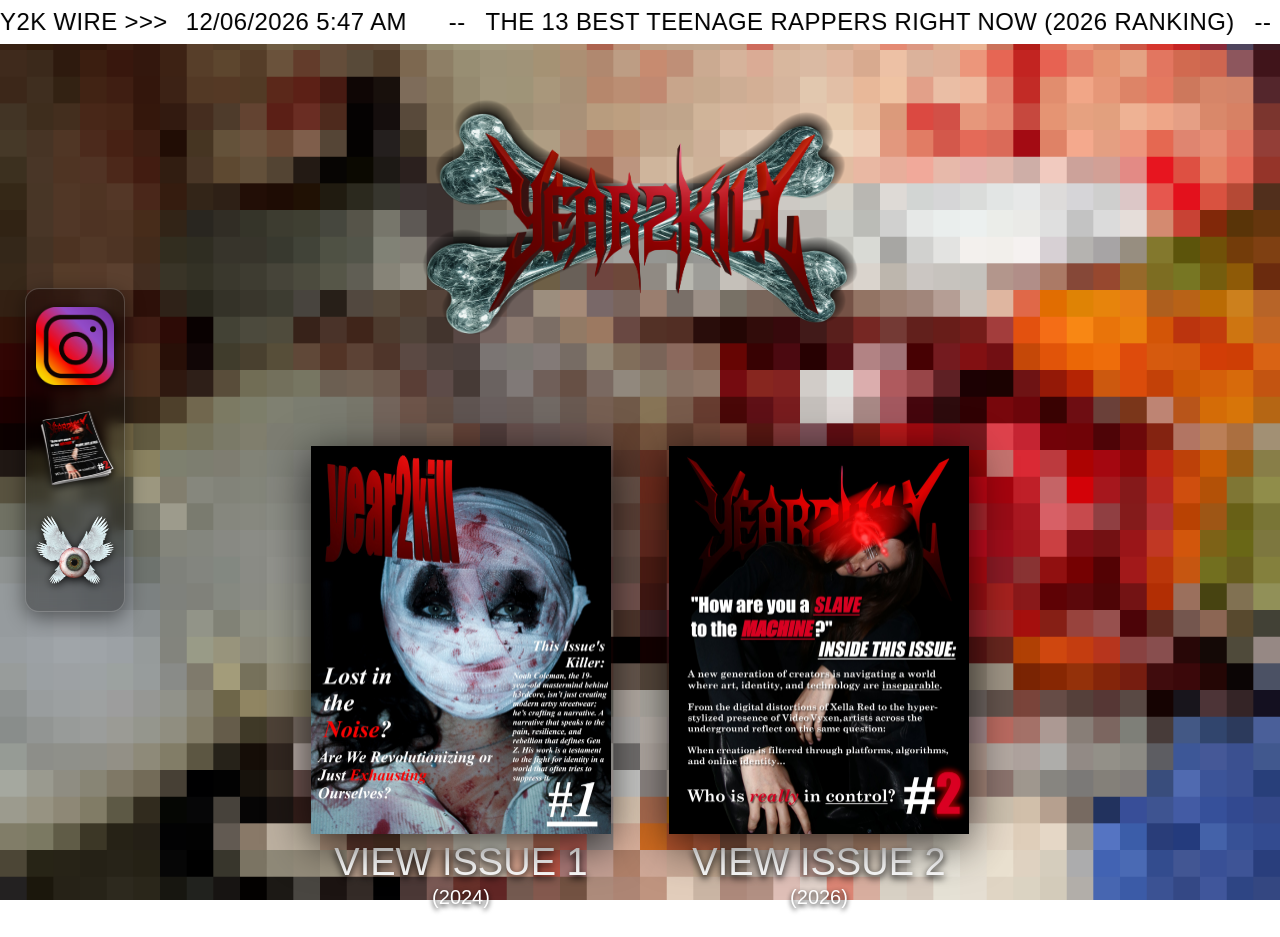
==== commit 038f100f: "Remove duplicate Y2K logo link to index3" ====
--- a/index.html
+++ b/index.html
@@ -14,12 +14,8 @@
 </head>
 <body>
 <div class="y2k-wire" aria-label="Y2K Wire live news ticker"><div class="wire-track" id="wireTrack"></div></div>
-<<<<<<< HEAD
-<div class="sidebar"><div class="nav"><a href="https://instagram.com/year2kill.chi" target="_blank" rel="noopener noreferrer"><img src="instagram.png" alt="Instagram"></a><a href="index.html"><img src="Y2K2.png" alt="YEAR2KILL Archive"></a><a href="sarafim.html"><img src="Sarafim.png" alt="SARAFIM"></a></div></div>
-<div class="container"><div><a href="index.html"><img src="y2k2026.png" alt="YEAR2KILL" class="logo"></a></div></div>
-=======
 <main class="home">
-  <div class="logo-wrap"><a href="index3.html"><img class="logo" src="y2k2026.png" alt="YEAR2KILL"></a></div>
+  <div class="logo-wrap"><a href="index.html"><img class="logo" src="y2k2026.png" alt="YEAR2KILL"></a></div>
   <section class="issue-shelf" aria-label="YEAR2KILL issues">
     <button class="issue-card" data-issue="1"><img src="issue1-cover-web.jpg" alt="YEAR2KILL Issue 1"><span class="issue-title">VIEW ISSUE 1</span><span class="issue-year">(2024)</span></button>
     <button class="issue-card" data-issue="2"><img src="issue2-cover-web.jpg" alt="YEAR2KILL Issue 2"><span class="issue-title">VIEW ISSUE 2</span><span class="issue-year">(2026)</span></button>
@@ -38,7 +34,6 @@
     <div class="reader-controls"><button id="prevBtn" aria-label="Previous page">←</button><span class="counter" id="counter"></span><button id="nextBtn" aria-label="Next page">→</button><button id="fullBtn">FULLSCREEN</button></div>
   </div>
 </div>
->>>>>>> 303cad9c5181c5724466e2f9a6635ed297bfa72e
 <script>
 const track=document.getElementById('wireTrack');
 const OFFLINE={stories:[{headline:'Y2K WIRE // LIVE FEED TEMPORARILY UNAVAILABLE',url:'#',source:'YEAR2KILL'}]};
@@ -50,7 +45,7 @@
 async function loadWire(){try{const r=await fetch(`wire.json?v=${Date.now()}`,{cache:'no-store'});renderWire(r.ok?await r.json():OFFLINE)}catch{renderWire(OFFLINE)}}
 loadWire();setInterval(updateClock,30000);window.addEventListener('resize',adaptSpeed);
 const ISSUES={1:{total:24,ext:'webp',folder:'issue-01/pages'},2:{total:60,ext:'webp',folder:'issue-02/pages'}};
-const modal=document.getElementById('readerModal'),pages=document.getElementById('pages'),left=document.getElementById('leftPage'),right=document.getElementById('rightPage'),leftWrap=document.getElementById('leftWrap'),rightWrap=document.getElementById('rightWrap'),counter=document.getElementById('counter'),prevBtn=document.getElementById('prevBtn'),nextBtn=document.getElementById('nextBtn');
+const modal=document.getElementById('readerModal'),pages=document.getElementById('pages'),left=document.getElementById('leftPage'),right=document.getElementById('rightPage'),leftWrap=document.getElementById('leftWrap'),rightWrap=document.getElementById('rightPage'),counter=document.getElementById('counter'),prevBtn=document.getElementById('prevBtn'),nextBtn=document.getElementById('nextBtn');
 let activeIssue=1,pos=1,busy=false,downX=null;
 const isMobile=()=>matchMedia('(max-width:700px)').matches;
 function srcFor(n){const m=ISSUES[activeIssue];return `${m.folder}/page_${String(n).padStart(2,'0')}.${m.ext}`}
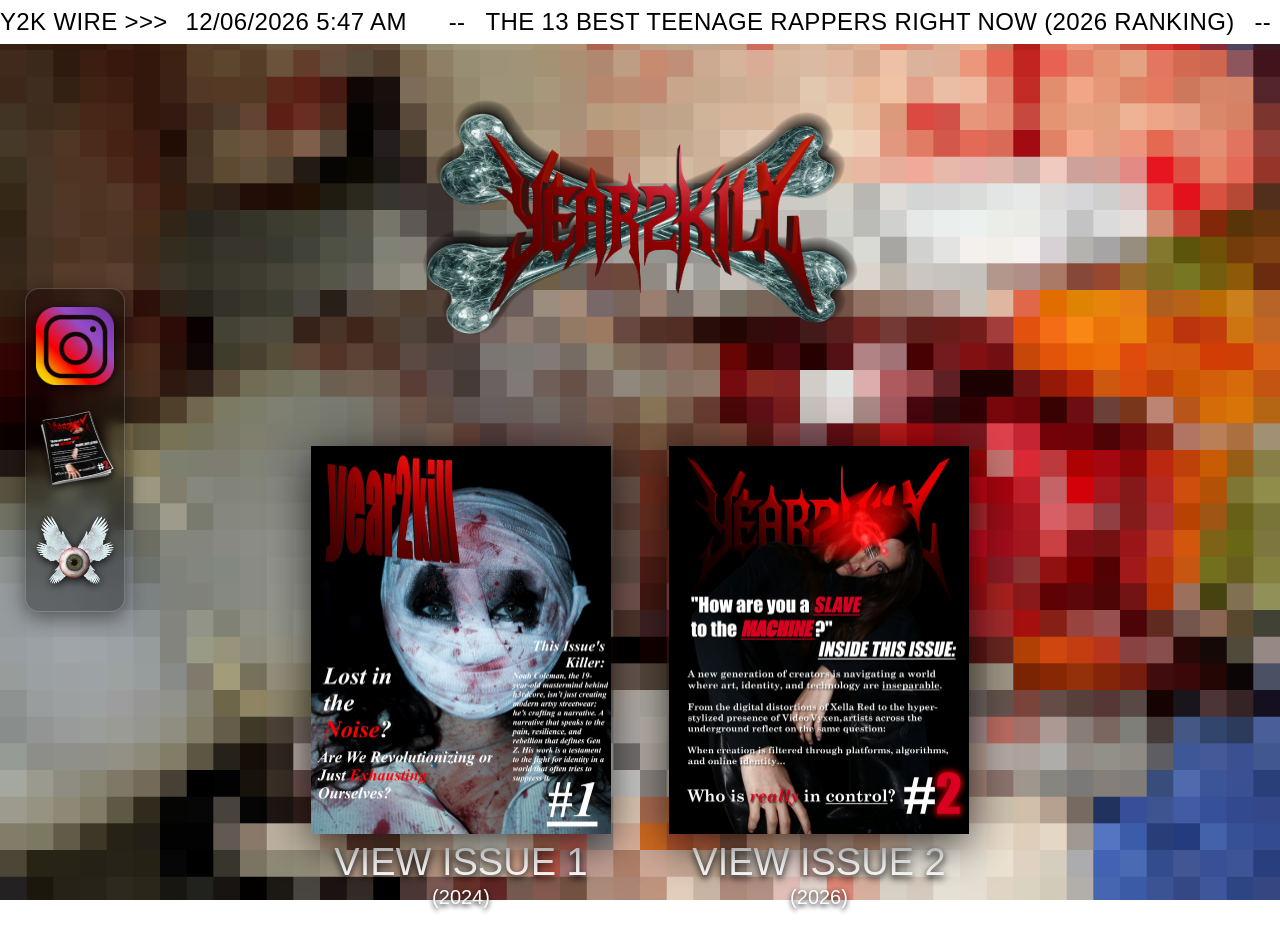
==== commit 859bbdc9: "Fix reader wrapper lookup after logo cleanup" ====
--- a/index.html
+++ b/index.html
@@ -45,7 +45,7 @@
 async function loadWire(){try{const r=await fetch(`wire.json?v=${Date.now()}`,{cache:'no-store'});renderWire(r.ok?await r.json():OFFLINE)}catch{renderWire(OFFLINE)}}
 loadWire();setInterval(updateClock,30000);window.addEventListener('resize',adaptSpeed);
 const ISSUES={1:{total:24,ext:'webp',folder:'issue-01/pages'},2:{total:60,ext:'webp',folder:'issue-02/pages'}};
-const modal=document.getElementById('readerModal'),pages=document.getElementById('pages'),left=document.getElementById('leftPage'),right=document.getElementById('rightPage'),leftWrap=document.getElementById('leftWrap'),rightWrap=document.getElementById('rightPage'),counter=document.getElementById('counter'),prevBtn=document.getElementById('prevBtn'),nextBtn=document.getElementById('nextBtn');
+const modal=document.getElementById('readerModal'),pages=document.getElementById('pages'),left=document.getElementById('leftPage'),right=document.getElementById('rightPage'),leftWrap=document.getElementById('leftWrap'),rightWrap=document.getElementById('rightWrap'),counter=document.getElementById('counter'),prevBtn=document.getElementById('prevBtn'),nextBtn=document.getElementById('nextBtn');
 let activeIssue=1,pos=1,busy=false,downX=null;
 const isMobile=()=>matchMedia('(max-width:700px)').matches;
 function srcFor(n){const m=ISSUES[activeIssue];return `${m.folder}/page_${String(n).padStart(2,'0')}.${m.ext}`}
